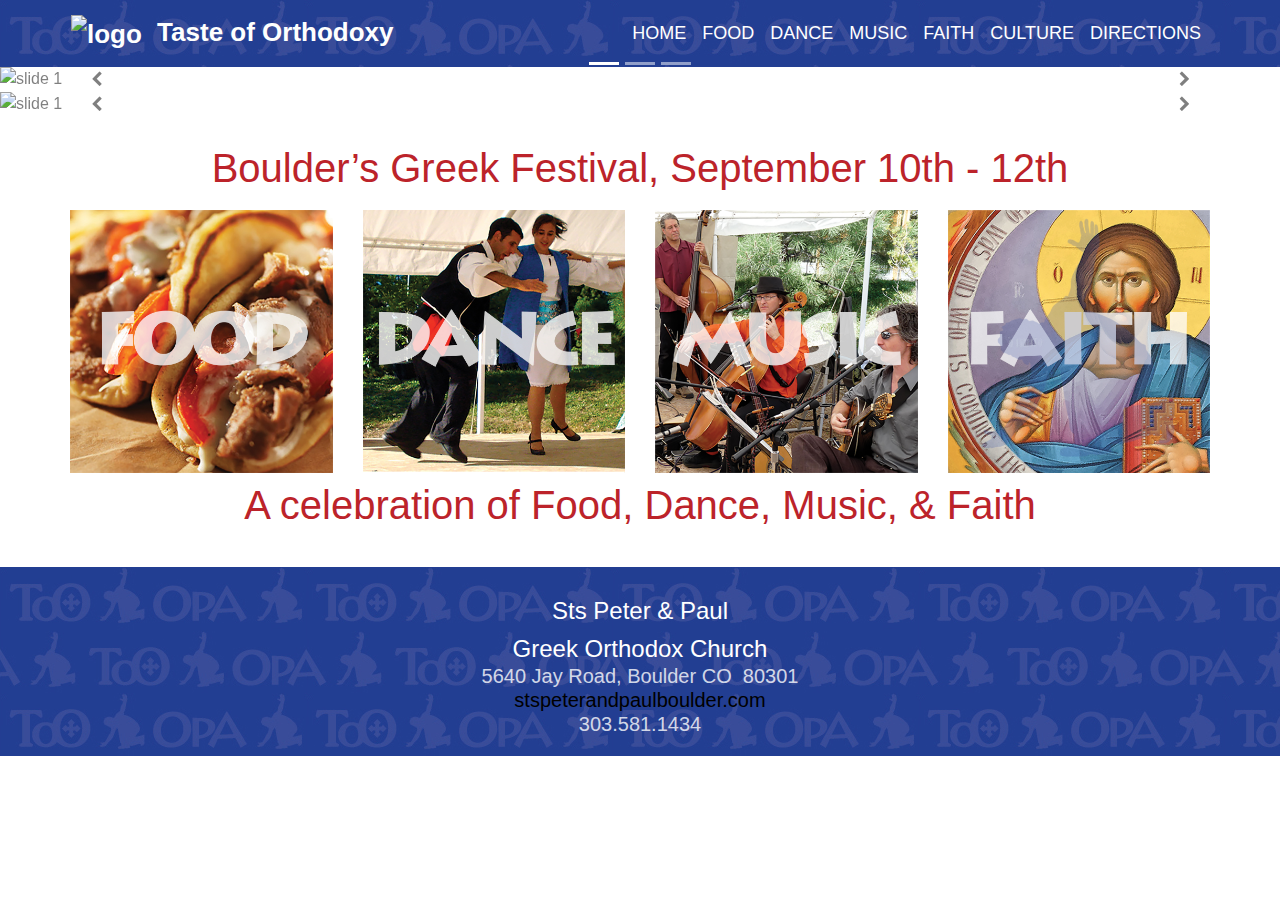
==== index.html @ d6343057 "Add files via upload" ====
<!doctype html>
<html>
<head>
    <meta charset="utf-8">
    <meta name="keywords" content="">
    <meta name="description" content="">
    <meta name="viewport" content="width=device-width, initial-scale=1.0, viewport-fit=cover">
    <link rel="shortcut icon" type="image/png" href="favicon.png?7142">
    
	<link rel="stylesheet" type="text/css" href="./css/bootstrap.min.css?2837">
	<link rel="stylesheet" type="text/css" href="style.css?3718">
	<link rel="stylesheet" type="text/css" href="./css/font-awesome.min.css">
	
    <title>Home</title>

<!-- Analytics -->
 <!-- Facebook Pixel Code -->
<script>
!function(f,b,e,v,n,t,s)
{if(f.fbq)return;n=f.fbq=function(){n.callMethod?
n.callMethod.apply(n,arguments):n.queue.push(arguments)};
if(!f._fbq)f._fbq=n;n.push=n;n.loaded=!0;n.version='2.0';
n.queue=[];t=b.createElement(e);t.async=!0;
t.src=v;s=b.getElementsByTagName(e)[0];
s.parentNode.insertBefore(t,s)}(window,document,'script',
'https://connect.facebook.net/en_US/fbevents.js');
 fbq('init', '322306591679929'); 
fbq('track', 'PageView');
</script>
<noscript>
 <img height="1" width="1" 
src="https://www.facebook.com/tr?id=322306591679929&ev=PageView
&noscript=1" alt="Greek Festival"/>
</noscript>
<!-- End Facebook Pixel Code -->
<!-- Analytics END -->
    
<!-- Analytics -->
 
<!-- Analytics END -->
    
</head>
<body>

<!-- Preloader -->
<div id="page-loading-blocs-notifaction" class="page-preloader"></div>
<!-- Preloader END -->


<!-- Main container -->
<div class="page-container">
    
<!-- bloc-0 -->
<div class="bloc bg-ToO-bkg d-bloc bg-repeat" id="bloc-0">
	<div class="container ">
		<div class="row">
			<div class="col">
				<nav class="navbar navbar-light row navbar-expand-md" role="navigation">
					<a class="navbar-brand link-style " href="index.html"><img src="img/ToO_neg.png" alt="logo" class="mr-2" /> Taste of Orthodoxy</a>
					<button id="nav-toggle" type="button" class="ml-auto ui-navbar-toggler navbar-toggler border-0 p-0 my-nav-list" data-toggle="collapse" data-target=".navbar-21406" aria-expanded="false" aria-label="Toggle navigation">
						<span class="navbar-toggler-icon"></span>
					</button>
					<div class="collapse navbar-collapse navbar-21406">
						<ul class="site-navigation nav navbar-nav ml-auto">
							<li class="nav-item my-nav-list">
								<a href="index.html" class="nav-link">Home</a>
							</li>
							<li class="nav-item my-nav-list">
								<a href="food.html" class="nav-link">Food</a>
							</li>
							<li class="nav-item my-nav-list">
								<a href="dance.html" class="a-btn nav-link">Dance</a>
							</li>
							<li class="nav-item my-nav-list">
								<a href="music.html" class="nav-link">Music</a>
							</li>
							<li class="nav-item my-nav-list">
								<a href="faith.html" class="nav-link">Faith</a>
							</li>
							<li class="nav-item my-nav-list">
								<a href="culture.html" class="nav-link">Culture</a>
							</li>
							<li class="nav-item my-nav-list">
								<a href="directions.html" class="nav-link">Directions</a>
							</li>
						</ul>
					</div>
				</nav>
			</div>
		</div>
	</div>
</div>
<!-- bloc-0 END -->

<!-- bloc-1 -->
<div class="bloc l-bloc full-width-bloc" id="bloc-1">
	<div class="container ">
		<div class="row voffset-clear-xs no-gutters">
			<div class="col-12">
				<div id="carousel-14978" class="carousel slide carousel-fade" data-ride="carousel" data-interval="2000">
					<ol class="carousel-indicators">
						<li data-target="#carousel-14978" data-slide-to="0" class="active">
						</li>
						<li data-target="#carousel-14978" data-slide-to="1">
						</li>
						<li data-target="#carousel-14978" data-slide-to="2">
						</li>
					</ol>
					<div class="carousel-inner" role="listbox">
						<div class="carousel-item active">
							<img class="d-inline-block w-100" alt="slide 1" src="img/dance_lessons1.jpg" />
							<div class="carousel-caption">
							</div>
						</div>
						<div class="carousel-item">
							<img alt="slide 2" class="d-inline-block w-100" src="img/dance_steps.jpg" />
							<div class="carousel-caption">
							</div>
						</div>
						<div class="carousel-item">
							<img class="d-inline-block w-100" alt="slide 3" src="img/dance_free.jpg" />
							<div class="carousel-caption">
							</div>
						</div>
					</div><a class="carousel-nav-controls carousel-control-prev" href="#carousel-14978" role="button" data-slide="prev"><span class="fa fa-chevron-left"></span><span class="sr-only">Previous</span></a><a class="carousel-nav-controls carousel-control-next" href="#carousel-14978" role="button" data-slide="next"><span class="fa fa-chevron-right"></span><span class="sr-only">Next</span></a>
				</div>
			</div>
		</div>
	</div>
</div>
<!-- bloc-1 END -->

<!-- bloc-1 -->
<div class="bloc l-bloc full-width-bloc" id="bloc-1">
	<div class="container ">
		<div class="row voffset-clear-xs no-gutters">
			<div class="col-12">
				<div id="carousel-24761" class="carousel slide carousel-fade" data-ride="carousel" data-interval="2000">
					<ol class="carousel-indicators">
						<li data-target="#carousel-24761" data-slide-to="0" class="active">
						</li>
						<li data-target="#carousel-24761" data-slide-to="1">
						</li>
						<li data-target="#carousel-24761" data-slide-to="2">
						</li>
						<li data-target="#carousel-24761" data-slide-to="3">
						</li>
					</ol>
					<div class="carousel-inner" role="listbox">
						<div class="carousel-item active">
							<img class="d-inline-block w-100" alt="slide 1" src="img/home_got-culture.jpg" />
							<div class="carousel-caption">
							</div>
						</div>
						<div class="carousel-item">
							<img alt="slide 2" class="d-inline-block w-100" src="img/home_ToO.jpg" />
							<div class="carousel-caption">
							</div>
						</div>
						<div class="carousel-item">
							<img class="d-inline-block w-100" alt="slide 3" src="img/home_BGF.jpg" />
							<div class="carousel-caption">
							</div>
						</div>
						<div class="carousel-item">
							<img class="d-inline-block w-100" alt="home_dates" src="img/home_dates.jpg" />
							<div class="carousel-caption">
							</div>
						</div>
					</div><a class="carousel-nav-controls carousel-control-prev" href="#carousel-24761" role="button" data-slide="prev"><span class="fa fa-chevron-left"></span><span class="sr-only">Previous</span></a><a class="carousel-nav-controls carousel-control-next" href="#carousel-24761" role="button" data-slide="next"><span class="fa fa-chevron-right"></span><span class="sr-only">Next</span></a>
				</div>
			</div>
		</div>
	</div>
</div>
<!-- bloc-1 END -->

<!-- bloc-2 -->
<div class="bloc l-bloc " id="bloc-2">
	<div class="container bloc-sm">
		<div class="row voffset-clear-xs">
			<div class="offset-lg-1 col-lg-10 col-sm-10 offset-sm-1 col-12 col-md-12 offset-md-0">
				<h1 class="mg-md my-hero-h1 text-lg-center text-md-center">
					Boulder&rsquo;s Greek Festival, September 10th - 12th
				</h1>
			</div>
		</div>
		<div class="row voffset-clear-xs">
			<div class="col-6 col-sm-6 offset-md-1 col-md-5 offset-lg-0 col-lg-3">
				<a href="food.html"><img src="img/lazyload-ph.png" data-src="img/food.jpg" class="img-fluid mx-auto d-block img-cube lazyload" alt="food" /></a>
			</div>
			<div class="col-6 col-sm-6 col-md-5 offset-md-0 col-lg-3">
				<a href="dance.html"><img src="img/lazyload-ph.png" data-src="img/dance.jpg" class="img-fluid mx-auto d-block img-cube lazyload" alt="dance" /></a>
			</div>
			<div class="col-6 col-sm-6 col-md-5 offset-md-1 offset-lg-0 col-lg-3">
				<a href="music.html"><img src="img/lazyload-ph.png" data-src="img/music.jpg" class="img-fluid mx-auto d-block img-cube lazyload" alt="music" /></a>
			</div>
			<div class="col-6 col-sm-6 col-lg-3 col-md-5 offset-md-0">
				<a href="faith.html"><img src="img/lazyload-ph.png" data-src="img/faith.jpg" class="img-fluid mx-auto d-block img-cube lazyload" alt="faith" /></a>
			</div>
		</div>
		<div class="row voffset-clear-xs">
			<div class="offset-lg-1 col-lg-10 col-md-12 offset-md-0 col-sm-10 offset-sm-1 col-12">
				<h1 class="mg-md text-lg-center text-md-center my-hero-h1">
					A celebration of Food, Dance, Music, &amp; Faith<span></span>
				</h1>
			</div>
		</div>
	</div>
</div>
<!-- bloc-2 END -->

<!-- ScrollToTop Button -->
<a class="bloc-button btn btn-d scrollToTop" onclick="scrollToTarget('1',this)"><span class="fa fa-chevron-up"></span></a>
<!-- ScrollToTop Button END-->


<!-- bloc-3 -->
<div class="bloc bgc-black bg-ToO-bkg bg-repeat d-bloc" id="bloc-3">
	<div class="container bloc-sm">
		<div class="row">
			<div class="col">
				<h4 class="mg-md text-lg-center footer-link">
					Sts Peter &amp; Paul<br>
				</h4>
			</div>
			<div class="col-md-12 col-sm-12 col-lg-12">
				<h4 class="mg-md text-center text-md-center text-sm-center tc-2941 footer-link">
					Greek Orthodox&nbsp;<span></span>Church<span></span>
				</h4>
			</div>
			<div class="col-lg-12">
				<h5 class="mg-md my-h5 text-lg-center">
					5640 Jay Road, Boulder CO &nbsp;80301
				</h5>
				<h5 class="mg-md text-lg-center my-h5">
					<a href="https://www.stspeterandpaulboulder.org/" target="_blank">stspeterandpaulboulder.com</a><br>
				</h5>
			</div>
			<div class="col-lg-12">
				<h5 class="mg-md my-h5 text-lg-center">
					303.581.1434
				</h5>
			</div>
		</div>
	</div>
</div>
<!-- bloc-3 END -->

</div>
<!-- Main container END -->
    

<script src="./js/jquery-3.5.1.min.js?9807"></script>
<script src="./js/bootstrap.bundle.min.js?2676"></script>
<script src="./js/blocs.min.js?4630"></script>
<script src="./js/lazysizes.min.js" defer></script>
<!-- Additional JS END -->


</body>
</html>
---- style.css ----
/*-----------------------------------------------------------------------------------
	    ToO_got-culture?_2021
        Built with Blocs
-----------------------------------------------------------------------------------*/
 
body{
	margin:0;
	padding:0;
    background:#FFFFFF;
    overflow-x:hidden;
    -webkit-font-smoothing: antialiased;
    -moz-osx-font-smoothing: grayscale;
}
.page-container{overflow:hidden;} /* Prevents unwanted scroll space when scroll FX used. */
a,button{transition: background .3s ease-in-out;outline: none!important;} /* Prevent ugly blue glow on chrome and safari */
a:hover{text-decoration: none; cursor:pointer;}


/* Preloader */

.page-preloader{position: fixed;top: 0;bottom: 0;width: 100%;z-index:100000;background:#FFFFFF url("img/pageload-spinner.gif") no-repeat center center;animation-name: preloader-fade;animation-delay: 2s;animation-duration: 0.5s;animation-fill-mode: both;}
@keyframes preloader-fade {0% {opacity: 1;visibility: visible;}100% {opacity: 0;visibility: hidden;}}

/* = Blocs
-------------------------------------------------------------- */

.bloc{
	width:100%;
	clear:both;
	background: 50% 50% no-repeat;
	padding:0 50px;
	-webkit-background-size: cover;
	-moz-background-size: cover;
	-o-background-size: cover;
	background-size: cover;
	position:relative;
	display:flex;
}
.bloc .container{
	padding-left:0;
	padding-right:0;
}


/* Sizes */

.bloc-lg{
	padding:100px 50px;
}
.bloc-sm{
	padding:20px 50px;
}

/* = Full Width Blocs 
-------------------------------------------------------------- */

.full-width-bloc{
	padding-left:0;
	padding-right:0;
}
.full-width-bloc .row{
	margin-left:0;
	margin-right:0;
}
.full-width-bloc .container{
	width:100%;
	max-width:100%!important;
}
.full-width-bloc .carousel img{
	width:100%;
	height:auto;
}


/* Background Styles */

.bg-center,.bg-l-edge,.bg-r-edge,.bg-t-edge,.bg-b-edge,.bg-tl-edge,.bg-bl-edge,.bg-tr-edge,.bg-br-edge,.bg-repeat{
	-webkit-background-size: auto!important;
	-moz-background-size: auto!important;
	-o-background-size: auto!important;
	background-size: auto!important;
}
.bg-repeat{
	background:repeat;
}


/* Dark theme */

.d-bloc{
	color:rgba(255,255,255,.7);
}
.d-bloc button:hover{
	color:rgba(255,255,255,.9);
}
.d-bloc .icon-round,.d-bloc .icon-square,.d-bloc .icon-rounded,.d-bloc .icon-semi-rounded-a,.d-bloc .icon-semi-rounded-b{
	border-color:rgba(255,255,255,.9);
}
.d-bloc .divider-h span{
	border-color:rgba(255,255,255,.2);
}
.d-bloc .a-btn,.d-bloc .navbar a, .d-bloc a .icon-sm, .d-bloc a .icon-md, .d-bloc a .icon-lg, .d-bloc a .icon-xl, .d-bloc h1 a, .d-bloc h2 a, .d-bloc h3 a, .d-bloc h4 a, .d-bloc h5 a, .d-bloc h6 a, .d-bloc p a{
	color:rgba(255,255,255,.6);
}
.d-bloc .a-btn:hover,.d-bloc .navbar a:hover,.d-bloc a:hover .icon-sm, .d-bloc a:hover .icon-md, .d-bloc a:hover .icon-lg, .d-bloc a:hover .icon-xl, .d-bloc h1 a:hover, .d-bloc h2 a:hover, .d-bloc h3 a:hover, .d-bloc h4 a:hover, .d-bloc h5 a:hover, .d-bloc h6 a:hover, .d-bloc p a:hover{
	color:rgba(255,255,255,1);
}
.d-bloc .navbar-toggle .icon-bar{
	background:rgba(255,255,255,1);
}
.d-bloc .btn-wire,.d-bloc .btn-wire:hover{
	color:rgba(255,255,255,1);
	border-color:rgba(255,255,255,1);
}
.d-bloc .card{
	color:rgba(0,0,0,.5);
}
.d-bloc .card button:hover{
	color:rgba(0,0,0,.7);
}
.d-bloc .card icon{
	border-color:rgba(0,0,0,.7);
}
.d-bloc .card .divider-h span{
	border-color:rgba(0,0,0,.1);
}
.d-bloc .card .a-btn{
	color:rgba(0,0,0,.6);
}
.d-bloc .card .a-btn:hover{
	color:rgba(0,0,0,1);
}
.d-bloc .card .btn-wire, .d-bloc .card .btn-wire:hover{
	color:rgba(0,0,0,.7);
	border-color:rgba(0,0,0,.3);
}


/* Light theme */

.d-bloc .card,.l-bloc{
	color:rgba(0,0,0,.5);
}
.d-bloc .card button:hover,.l-bloc button:hover{
	color:rgba(0,0,0,.7);
}
.l-bloc .icon-round,.l-bloc .icon-square,.l-bloc .icon-rounded,.l-bloc .icon-semi-rounded-a,.l-bloc .icon-semi-rounded-b{
	border-color:rgba(0,0,0,.7);
}
.d-bloc .card .divider-h span,.l-bloc .divider-h span{
	border-color:rgba(0,0,0,.1);
}
.d-bloc .card .a-btn,.l-bloc .a-btn,.l-bloc .navbar a,.l-bloc a .icon-sm, .l-bloc a .icon-md, .l-bloc a .icon-lg, .l-bloc a .icon-xl, .l-bloc h1 a, .l-bloc h2 a, .l-bloc h3 a, .l-bloc h4 a, .l-bloc h5 a, .l-bloc h6 a, .l-bloc p a{
	color:rgba(0,0,0,.6);
}
.d-bloc .card .a-btn:hover,.l-bloc .a-btn:hover,.l-bloc .navbar a:hover, .l-bloc a:hover .icon-sm, .l-bloc a:hover .icon-md, .l-bloc a:hover .icon-lg, .l-bloc a:hover .icon-xl, .l-bloc h1 a:hover, .l-bloc h2 a:hover, .l-bloc h3 a:hover, .l-bloc h4 a:hover, .l-bloc h5 a:hover, .l-bloc h6 a:hover, .l-bloc p a:hover{
	color:rgba(0,0,0,1);
}
.l-bloc .navbar-toggle .icon-bar{
	color:rgba(0,0,0,.6);
}
.d-bloc .card .btn-wire,.d-bloc .card .btn-wire:hover,.l-bloc .btn-wire,.l-bloc .btn-wire:hover{
	color:rgba(0,0,0,.7);
	border-color:rgba(0,0,0,.3);
}


/* = NavBar
-------------------------------------------------------------- */

.hero .hero-nav{
	padding-left:inherit;
	padding-right:inherit;
}
/* Handle Multi Level Navigation */.navbar-light .navbar-nav .nav-link {
	color: rgb(64, 64, 64);
}
.btco-menu li > a {
	padding: 10px 15px;
	color: #000;
}
.btco-menu .active a:focus,.btco-menu li a:focus ,.navbar > .show > a:focus{
	background: transparent;
	outline: 0;
}
.dropdown-menu .show > .dropdown-toggle::after{
	transform: rotate(-90deg);
}

/* = Bric adjustment margins
-------------------------------------------------------------- */

.mg-clear{
	margin:0;
}
.mg-md{
	margin-top:10px;
	margin-bottom:20px;
}

/* = Buttons
-------------------------------------------------------------- */

.btn-d,.btn-d:hover,.btn-d:focus{
	color:#FFF;
	background:rgba(0,0,0,.3);
}

/* Prevent ugly blue glow on chrome and safari */
button{
	outline: none!important;
}






.card-sq, .card-sq .card-header, .card-sq .card-footer{
	border-radius:0;
}
.card-rd{
	border-radius:30px;
}
.card-rd .card-header{
	border-radius:29px 29px 0 0;
}
.card-rd .card-footer{
	border-radius:0 0 29px 29px;
}





/* ScrollToTop button */

.scrollToTop{
	width:40px;
	height:40px;
	position:fixed;
	bottom:20px;
	right:20px;
	opacity: 0;
	z-index: 500;
	transition: all .3s ease-in-out;
}
.scrollToTop span{
	margin-top: 6px;
}
.showScrollTop{
	font-size: 14px;
	opacity: 1;
}

/* = Custom Styling
-------------------------------------------------------------- */

h1,h2,h3,h4,h5,h6,p,label,.btn,a{
	font-family:"Helvetica";
	color:#000000!important;
}
.container{
	max-width:1140px;
}
.link-style{
	font-size:26px;
	text-transform:none;
	color:#FEFFFE!important;
	font-weight:bold;
	margin-left:0px;
	padding-left:0px;
	font-family:"helvetica";
}
.navbar-brand img{
	width:100px;
}
.footer-link{
	color:#FFFFFF!important;
	margin-bottom:0px;
}
.my-h5{
	color:rgba(255,255,255,0.80)!important;
	font-size:20px;
	line-height:24px;
	margin:0px 0px 0px 0px;
}
.my-h4{
	font-weight:normal;
	color:#000000!important;
	font-size:24px;
	padding-top:5px;
	line-height:28px;
	text-align:left;
	margin:0px 0px 10px 0px;
}
.my-h3{
	color:#AC2429!important;
	font-size:28px;
	line-height:30px;
	margin:0px 0px 0px 0px;
}
.my-h2{
	color:#223E92!important;
	padding-top:15px;
	font-size:36px;
	line-height:40px;
	margin-bottom:5px;
}
.my-hero-h1{
	font-weight:normal;
	color:#BC232A!important;
	font-size:40px;
	text-transform:none;
	line-height:44px;
}
.my-hero-h2{
	color:#B62329!important;
	text-transform:none;
	font-size:36px;
	line-height:40px;
	font-weight:bold;
}
.my-hero-h3{
	font-weight:normal;
	color:#FFFFFF!important;
	text-transform:none;
	font-size:30px;
	line-height:36px;
	border-style:none;
	background-color:rgba(12,78,156,0.75);
	padding:10px 10px 10px 10px;
	border-radius:10px 10px 10px 10px;
}
.link-style:hover{
	color:#C5242A!important;
}
.link-style:active{
	color:#AC2429!important;
}
.my-nav-list{
	text-transform:uppercase;
	font-weight:normal;
	font-size:18px;
}
.my-nav-list:hover{
	text-transform:uppercase;
}
h1,h2,h3,h4,h5,h6,p,label,.btn,a:hover{
	color:#BC252B!important;
}
h1,h2,h3,h4,h5,h6,p,label,.btn,a:active{
	color:#BC252B!important;
}
.my-nav-list a{
	color:#FFFFFF!important;
}
.my-nav-list:active{
	text-transform:uppercase;
}
.my-nav-list a:hover{
	color:#AC2429!important;
}
.my-nav-list a:active{
}
.my-list-style{
	font-size:18px;
	color:#FFFFFF!important;
}
.white{
	color:rgba(255,255,255,0.80)!important;
}
.h4-color{
	color:#ffffff;
}
.img-style{
	width:500px;
}

/* = Colour
-------------------------------------------------------------- */

/* Background colour styles */

.bgc-black{
	background-color:#000000;
}

/* Bloc image backgrounds */

.bg-ToO-bkg{
	background-image:url("img/ToO_bkg.jpg");
}
.bg-directions-need{
	background-image:url("img/directions_need.jpg");
}



/* = Mobile adjustments 
-------------------------------------------------------------- */
@media (max-width: 1024px)
{
    .bloc{
        padding-left: 20px; 
        padding-right: 20px;  
    }
    .bloc.full-width-bloc, .bloc-tile-2.full-width-bloc .container, .bloc-tile-3.full-width-bloc .container, .bloc-tile-4.full-width-bloc .container{
        padding-left: 0; 
        padding-right: 0;  
    }
}
@media (max-width: 991px)
{
    .container{width:100%;}
    .page-container{overflow: hidden;position: relative;} /* Prevent unwanted side scroll on mobile */
    .bloc{padding-left: constant(safe-area-inset-left);padding-right: constant(safe-area-inset-right);} /* iPhone X Notch Support*/
    .bloc-group, .bloc-group .bloc{display:block;width:100%;}
}
@media (max-width: 767px)
{
    .page-container{
        overflow: hidden;
        position:relative;
    }
    .bloc-tile-2 .container, .bloc-tile-3 .container, .bloc-tile-4 .container{
        padding-left:0;padding-right:0;
    }
    .a-block{
        padding:0 10px;
    }
    .btn-dwn{
       display:none; 
    }
    .voffset{
        margin-top:5px;
    }
    .voffset-md{
        margin-top:20px;
    }
    .voffset-lg{
        margin-top:30px;
    }
    form{
        padding:5px;
    }
    .close-lightbox{
        display:inline-block;
    }
    .blocsapp-device-iphone5{
	   background-size: 216px 425px;
	   padding-top:60px;
	   width:216px;
	   height:425px;
    }
    .blocsapp-device-iphone5 img{
	   width: 180px;
	   height: 320px;
    }
}

@media (max-width: 991px){
	.my-h4{
		line-height:26px;
		font-size:22px;
		text-align:left;
	}
	.my-nav-list{
		font-size:14px;
		line-height:5px;
		direction:rtl;
	}
	.my-h3{
		margin-bottom:10px;
	}
	.my-hero-h1{
		font-size:32px;
		line-height:36px;
		margin-bottom:5px;
	}
	.my-hero-h2{
		font-weight:normal;
		font-size:30px;
		line-height:35px;
	}
	.img-cube{
		margin:10px 10px 10px 10px;
	}
	
}

@media (max-width: 767px){
	.my-h4{
		font-size:22px;
		line-height:26px;
		margin-bottom:5px;
	}
	.my-h3{
		font-size:28px;
		margin-bottom:5px;
		padding-left:20px;
	}
	.my-hero-h1{
		text-align:center;
		font-size:30px;
		line-height:30px;
	}
	
}

@media (max-width: 575px){
	.footer-link{
		text-align:center;
	}
	.my-hero-h1{
		font-size:24px;
		line-height:24px;
		margin-bottom:0px;
		margin-top:0px;
	}
	.my-h2{
		font-size:30px;
		line-height:34px;
		padding-top:5px;
	}
	.my-h3{
		font-size:24px;
		margin-bottom:2px;
	}
	.my-h5{
		font-size:16px;
	}
	.navbar-brand img{
		width:75px;
	}
	.link-style{
		font-size:20px;
	}
	.img-cube{
		;
	}
	.my-h4{
		font-size:22px;
		margin-left:0px;
	}
	.white{
	}
	.h3-color{
		color:#ffffff;
	}
	
}
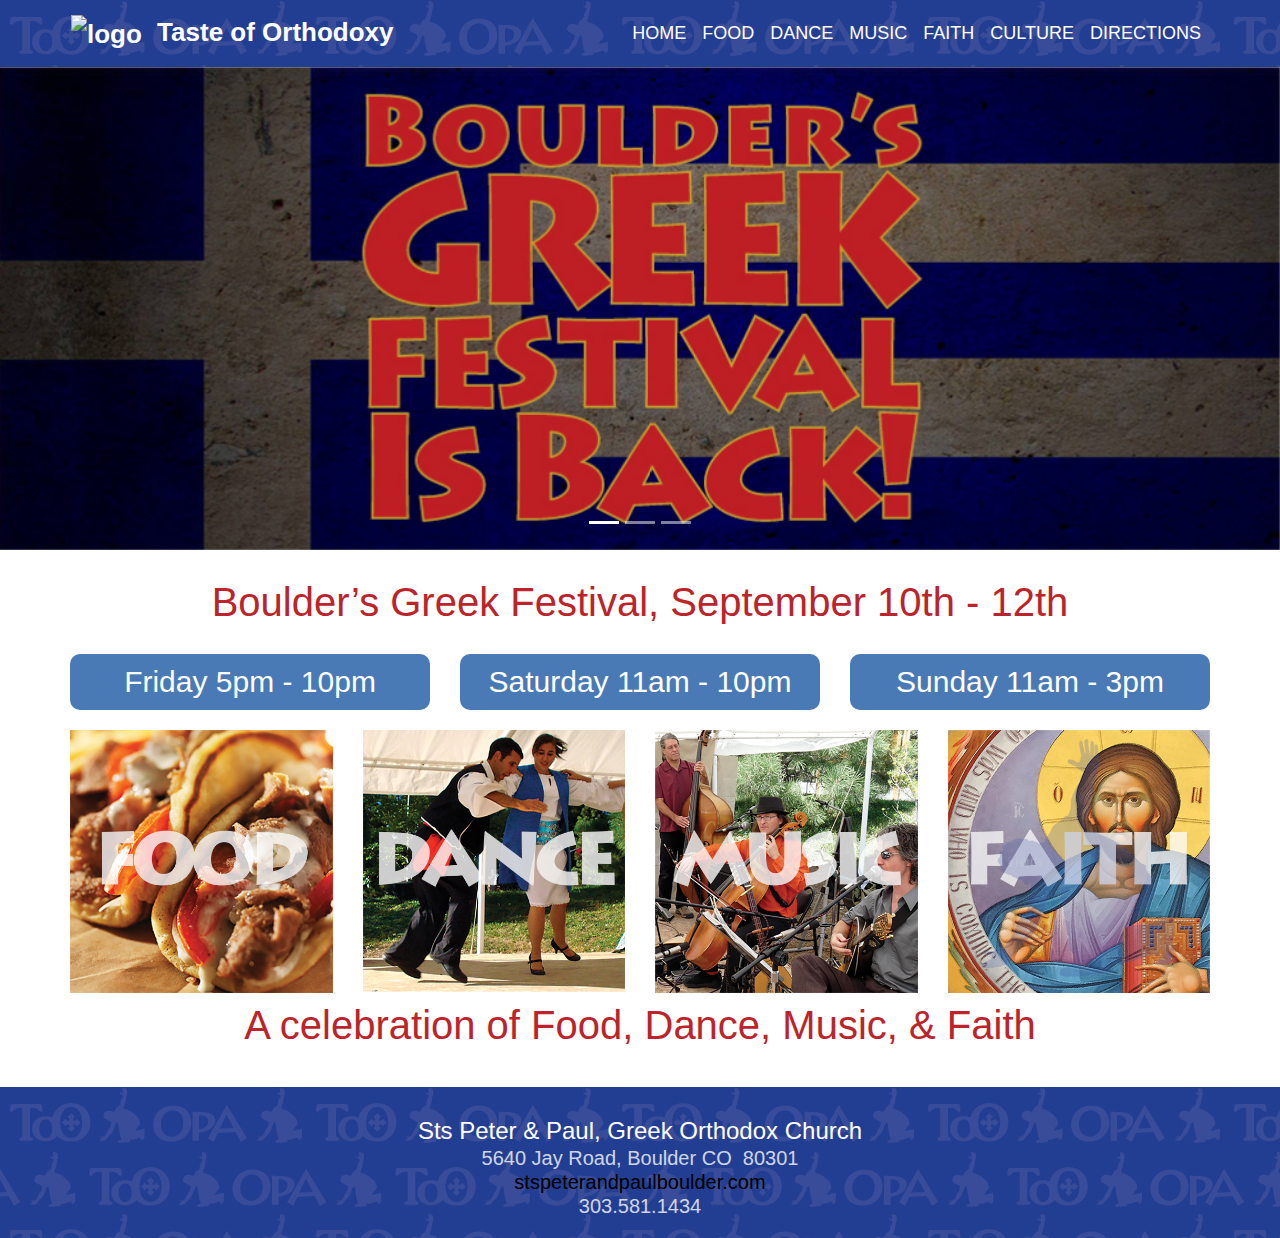
==== commit 381f37bb: "Add files via upload" ====
--- a/index.html
+++ b/index.html
@@ -5,10 +5,10 @@
     <meta name="keywords" content="">
     <meta name="description" content="">
     <meta name="viewport" content="width=device-width, initial-scale=1.0, viewport-fit=cover">
-    <link rel="shortcut icon" type="image/png" href="favicon.png?7142">
-    
-	<link rel="stylesheet" type="text/css" href="./css/bootstrap.min.css?2837">
-	<link rel="stylesheet" type="text/css" href="style.css?3718">
+    <link rel="shortcut icon" type="image/png" href="favicon.png">
+    
+	<link rel="stylesheet" type="text/css" href="./css/bootstrap.min.css?4581">
+	<link rel="stylesheet" type="text/css" href="style.css?5939">
 	<link rel="stylesheet" type="text/css" href="./css/font-awesome.min.css">
 	
     <title>Home</title>
@@ -51,7 +51,7 @@
 <div class="page-container">
     
 <!-- bloc-0 -->
-<div class="bloc bg-ToO-bkg d-bloc bg-repeat" id="bloc-0">
+<div class="bloc bg-ToO-bkg bg-repeat l-bloc" id="bloc-0">
 	<div class="container ">
 		<div class="row">
 			<div class="col">
@@ -93,45 +93,7 @@
 <!-- bloc-0 END -->
 
 <!-- bloc-1 -->
-<div class="bloc l-bloc full-width-bloc" id="bloc-1">
-	<div class="container ">
-		<div class="row voffset-clear-xs no-gutters">
-			<div class="col-12">
-				<div id="carousel-14978" class="carousel slide carousel-fade" data-ride="carousel" data-interval="2000">
-					<ol class="carousel-indicators">
-						<li data-target="#carousel-14978" data-slide-to="0" class="active">
-						</li>
-						<li data-target="#carousel-14978" data-slide-to="1">
-						</li>
-						<li data-target="#carousel-14978" data-slide-to="2">
-						</li>
-					</ol>
-					<div class="carousel-inner" role="listbox">
-						<div class="carousel-item active">
-							<img class="d-inline-block w-100" alt="slide 1" src="img/dance_lessons1.jpg" />
-							<div class="carousel-caption">
-							</div>
-						</div>
-						<div class="carousel-item">
-							<img alt="slide 2" class="d-inline-block w-100" src="img/dance_steps.jpg" />
-							<div class="carousel-caption">
-							</div>
-						</div>
-						<div class="carousel-item">
-							<img class="d-inline-block w-100" alt="slide 3" src="img/dance_free.jpg" />
-							<div class="carousel-caption">
-							</div>
-						</div>
-					</div><a class="carousel-nav-controls carousel-control-prev" href="#carousel-14978" role="button" data-slide="prev"><span class="fa fa-chevron-left"></span><span class="sr-only">Previous</span></a><a class="carousel-nav-controls carousel-control-next" href="#carousel-14978" role="button" data-slide="next"><span class="fa fa-chevron-right"></span><span class="sr-only">Next</span></a>
-				</div>
-			</div>
-		</div>
-	</div>
-</div>
-<!-- bloc-1 END -->
-
-<!-- bloc-1 -->
-<div class="bloc l-bloc full-width-bloc" id="bloc-1">
+<div class="bloc full-width-bloc l-bloc" id="bloc-1">
 	<div class="container ">
 		<div class="row voffset-clear-xs no-gutters">
 			<div class="col-12">
@@ -143,22 +105,15 @@
 						</li>
 						<li data-target="#carousel-24761" data-slide-to="2">
 						</li>
-						<li data-target="#carousel-24761" data-slide-to="3">
-						</li>
 					</ol>
 					<div class="carousel-inner" role="listbox">
 						<div class="carousel-item active">
-							<img class="d-inline-block w-100" alt="slide 1" src="img/home_got-culture.jpg" />
+							<img class="d-inline-block w-100" alt="slide 1" src="img/2021_ToO-Is-Back.jpg" />
 							<div class="carousel-caption">
 							</div>
 						</div>
 						<div class="carousel-item">
 							<img alt="slide 2" class="d-inline-block w-100" src="img/home_ToO.jpg" />
-							<div class="carousel-caption">
-							</div>
-						</div>
-						<div class="carousel-item">
-							<img class="d-inline-block w-100" alt="slide 3" src="img/home_BGF.jpg" />
 							<div class="carousel-caption">
 							</div>
 						</div>
@@ -176,13 +131,30 @@
 <!-- bloc-1 END -->
 
 <!-- bloc-2 -->
-<div class="bloc l-bloc " id="bloc-2">
+<div class="bloc l-bloc" id="bloc-2">
 	<div class="container bloc-sm">
-		<div class="row voffset-clear-xs">
+		<div class="row voffset-clear-xs no-gutters">
 			<div class="offset-lg-1 col-lg-10 col-sm-10 offset-sm-1 col-12 col-md-12 offset-md-0">
 				<h1 class="mg-md my-hero-h1 text-lg-center text-md-center">
 					Boulder&rsquo;s Greek Festival, September 10th - 12th
 				</h1>
+			</div>
+		</div>
+		<div class="row voffset-clear-xs">
+			<div class="col-12 offset-md-0 align-self-center col-lg-4 offset-lg-0 col-md-4 offset-sm-0 col-sm-12">
+				<h3 class="mg-md text-lg-center text-md-center text-sm-center text-center my-hero-h3 tc-st-patricks-blue ">
+					Friday 5pm - 10pm
+				</h3>
+			</div>
+			<div class="align-self-center col-lg-4 col-md-4 col-sm-12">
+				<h3 class="mg-md text-lg-center text-sm-center text-center my-hero-h3 tc-st-patricks-blue">
+					Saturday 11am - 10pm
+				</h3>
+			</div>
+			<div class="col-lg-4 col-md-4 col-sm-12 align-self-center">
+				<h3 class="mg-md mx-auto d-block text-lg-center text-sm-center text-center my-hero-h3 tc-st-patricks-blue">
+					Sunday 11am - 3pm
+				</h3>
 			</div>
 		</div>
 		<div class="row voffset-clear-xs">
@@ -220,25 +192,20 @@
 	<div class="container bloc-sm">
 		<div class="row">
 			<div class="col">
-				<h4 class="mg-md text-lg-center footer-link">
-					Sts Peter &amp; Paul<br>
+				<h4 class="mg-md text-lg-center footer-link text-sm-center">
+					Sts Peter &amp; Paul,&nbsp;Greek Orthodox Church<br>
 				</h4>
 			</div>
-			<div class="col-md-12 col-sm-12 col-lg-12">
-				<h4 class="mg-md text-center text-md-center text-sm-center tc-2941 footer-link">
-					Greek Orthodox&nbsp;<span></span>Church<span></span>
-				</h4>
-			</div>
 			<div class="col-lg-12">
-				<h5 class="mg-md my-h5 text-lg-center">
+				<h5 class="mg-md my-h5 text-lg-center text-sm-center">
 					5640 Jay Road, Boulder CO &nbsp;80301
 				</h5>
-				<h5 class="mg-md text-lg-center my-h5">
+				<h5 class="mg-md text-lg-center my-h5 text-center">
 					<a href="https://www.stspeterandpaulboulder.org/" target="_blank">stspeterandpaulboulder.com</a><br>
 				</h5>
 			</div>
 			<div class="col-lg-12">
-				<h5 class="mg-md my-h5 text-lg-center">
+				<h5 class="mg-md my-h5 text-lg-center text-center">
 					303.581.1434
 				</h5>
 			</div>
@@ -251,9 +218,9 @@
 <!-- Main container END -->
     
 
-<script src="./js/jquery-3.5.1.min.js?9807"></script>
-<script src="./js/bootstrap.bundle.min.js?2676"></script>
-<script src="./js/blocs.min.js?4630"></script>
+<script src="./js/jquery-3.5.1.min.js?3829"></script>
+<script src="./js/bootstrap.bundle.min.js?9271"></script>
+<script src="./js/blocs.min.js?1577"></script>
 <script src="./js/lazysizes.min.js" defer></script>
 <!-- Additional JS END -->
 
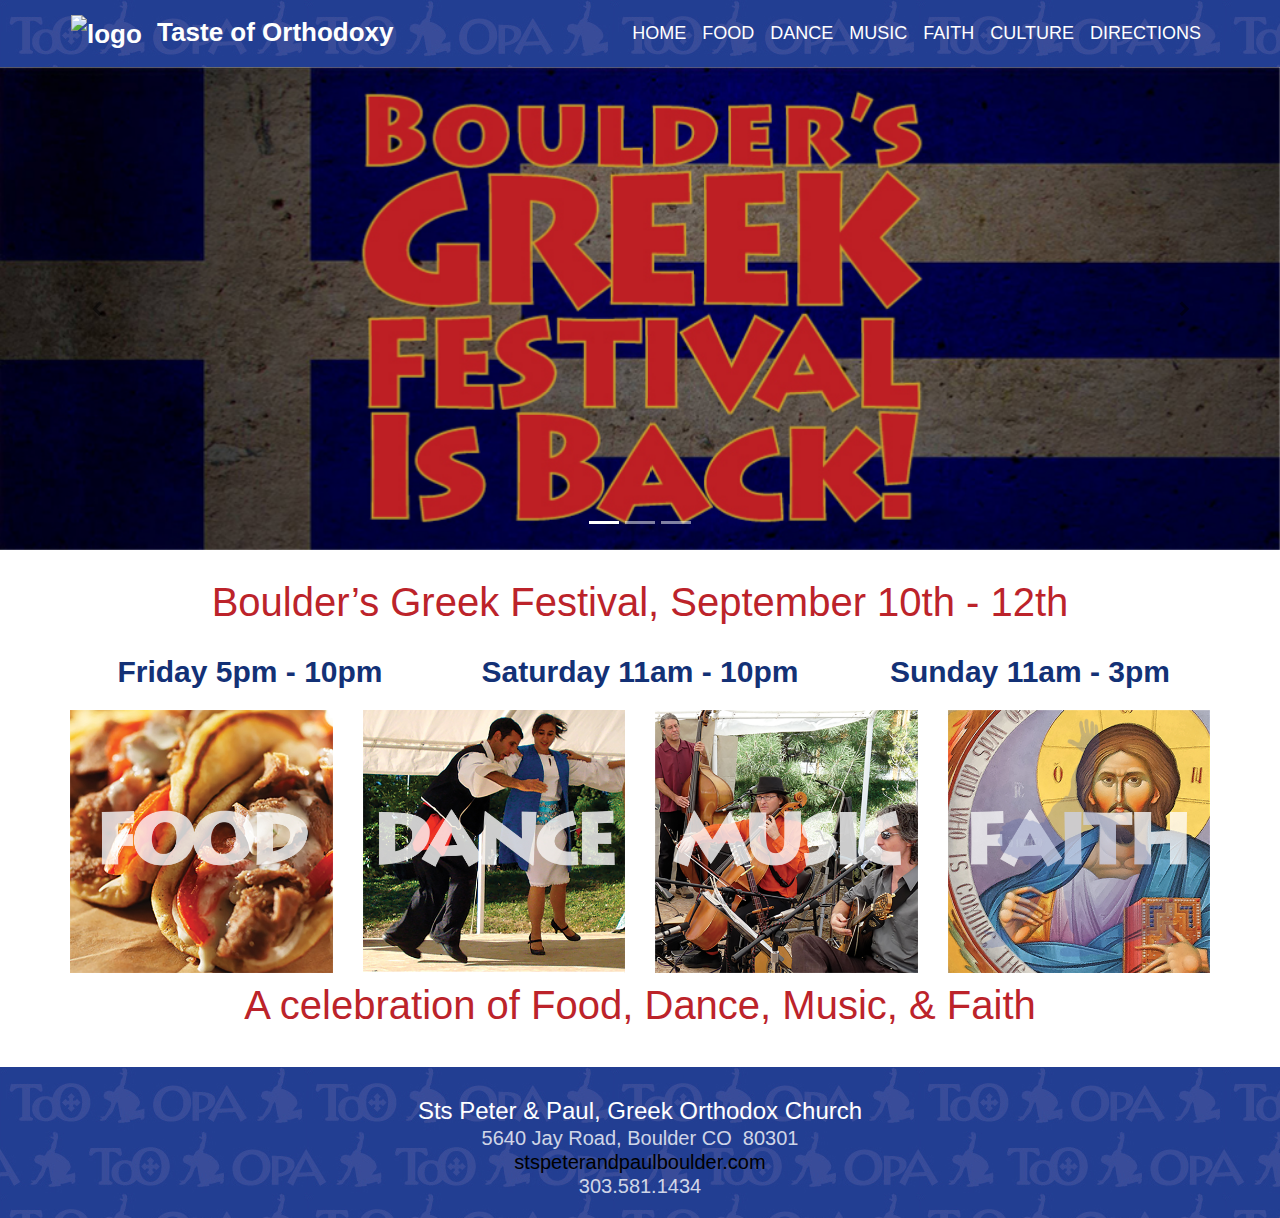
==== commit 7cdecfbc: "Add files via upload" ====
--- a/index.html
+++ b/index.html
@@ -7,8 +7,8 @@
     <meta name="viewport" content="width=device-width, initial-scale=1.0, viewport-fit=cover">
     <link rel="shortcut icon" type="image/png" href="favicon.png">
     
-	<link rel="stylesheet" type="text/css" href="./css/bootstrap.min.css?4581">
-	<link rel="stylesheet" type="text/css" href="style.css?5939">
+	<link rel="stylesheet" type="text/css" href="./css/bootstrap.min.css?9293">
+	<link rel="stylesheet" type="text/css" href="style.css?8072">
 	<link rel="stylesheet" type="text/css" href="./css/font-awesome.min.css">
 	
     <title>Home</title>
@@ -51,7 +51,7 @@
 <div class="page-container">
     
 <!-- bloc-0 -->
-<div class="bloc bg-ToO-bkg bg-repeat l-bloc" id="bloc-0">
+<div class="bloc bg-ToO-bkg d-bloc bg-repeat" id="bloc-0">
 	<div class="container ">
 		<div class="row">
 			<div class="col">
@@ -113,12 +113,12 @@
 							</div>
 						</div>
 						<div class="carousel-item">
-							<img alt="slide 2" class="d-inline-block w-100" src="img/home_ToO.jpg" />
+							<img alt="slide 2" class="d-inline-block w-100" src="img/2001_ToO-Is-Back2.jpg" />
 							<div class="carousel-caption">
 							</div>
 						</div>
 						<div class="carousel-item">
-							<img class="d-inline-block w-100" alt="home_dates" src="img/home_dates.jpg" />
+							<img class="d-inline-block w-100" alt="home_dates" src="img/2001_ToO-Is-Back3.jpg" />
 							<div class="carousel-caption">
 							</div>
 						</div>
@@ -131,7 +131,7 @@
 <!-- bloc-1 END -->
 
 <!-- bloc-2 -->
-<div class="bloc l-bloc" id="bloc-2">
+<div class="bloc bg-bkg-dance-1 d-bloc bg-t-edge" id="bloc-2">
 	<div class="container bloc-sm">
 		<div class="row voffset-clear-xs no-gutters">
 			<div class="offset-lg-1 col-lg-10 col-sm-10 offset-sm-1 col-12 col-md-12 offset-md-0">
@@ -142,7 +142,7 @@
 		</div>
 		<div class="row voffset-clear-xs">
 			<div class="col-12 offset-md-0 align-self-center col-lg-4 offset-lg-0 col-md-4 offset-sm-0 col-sm-12">
-				<h3 class="mg-md text-lg-center text-md-center text-sm-center text-center my-hero-h3 tc-st-patricks-blue ">
+				<h3 class="mg-md text-lg-center text-md-center text-sm-center text-center my-hero-h3 tc-st-patricks-blue">
 					Friday 5pm - 10pm
 				</h3>
 			</div>
@@ -218,9 +218,9 @@
 <!-- Main container END -->
     
 
-<script src="./js/jquery-3.5.1.min.js?3829"></script>
-<script src="./js/bootstrap.bundle.min.js?9271"></script>
-<script src="./js/blocs.min.js?1577"></script>
+<script src="./js/jquery-3.5.1.min.js?9276"></script>
+<script src="./js/bootstrap.bundle.min.js?4827"></script>
+<script src="./js/blocs.min.js?8817"></script>
 <script src="./js/lazysizes.min.js" defer></script>
 <!-- Additional JS END -->
 
--- a/style.css
+++ b/style.css
@@ -322,15 +322,13 @@
 	font-weight:bold;
 }
 .my-hero-h3{
-	font-weight:normal;
-	color:#FFFFFF!important;
+	font-weight:900;
 	text-transform:none;
 	font-size:30px;
 	line-height:36px;
 	border-style:none;
-	background-color:rgba(12,78,156,0.75);
-	padding:10px 10px 10px 10px;
-	border-radius:10px 10px 10px 10px;
+	color:#133176!important;
+	padding:0px 0px 0px 0px;
 }
 .link-style:hover{
 	color:#C5242A!important;
@@ -373,8 +371,12 @@
 .h4-color{
 	color:#ffffff;
 }
-.img-style{
-	width:500px;
+.my-caption{
+	font-family:"Open Sans Condensed";
+	font-weight:900;
+	font-size:200px;
+	color:#FFFFFF!important;
+	text-align:left;
 }
 
 /* = Colour
@@ -384,6 +386,12 @@
 
 .bgc-black{
 	background-color:#000000;
+}
+
+/* Text colour styles */
+
+.tc-st-patricks-blue{
+	color:#133176!important;
 }
 
 /* Bloc image backgrounds */
@@ -472,6 +480,7 @@
 	}
 	.my-h3{
 		margin-bottom:10px;
+		font-size:22px;
 	}
 	.my-hero-h1{
 		font-size:32px;
@@ -485,6 +494,14 @@
 	}
 	.img-cube{
 		margin:10px 10px 10px 10px;
+	}
+	.my-caption{
+	}
+	.my-hero-h3{
+		font-size:21px;
+		font-weight:900;
+		margin:0px 0px 0px 0px;
+		padding:0px 0px 0px 0px;
 	}
 	
 }
@@ -496,9 +513,9 @@
 		margin-bottom:5px;
 	}
 	.my-h3{
-		font-size:28px;
 		margin-bottom:5px;
 		padding-left:20px;
+		font-size:24px;
 	}
 	.my-hero-h1{
 		text-align:center;
@@ -524,7 +541,7 @@
 		padding-top:5px;
 	}
 	.my-h3{
-		font-size:24px;
+		font-size:20px;
 		margin-bottom:2px;
 	}
 	.my-h5{
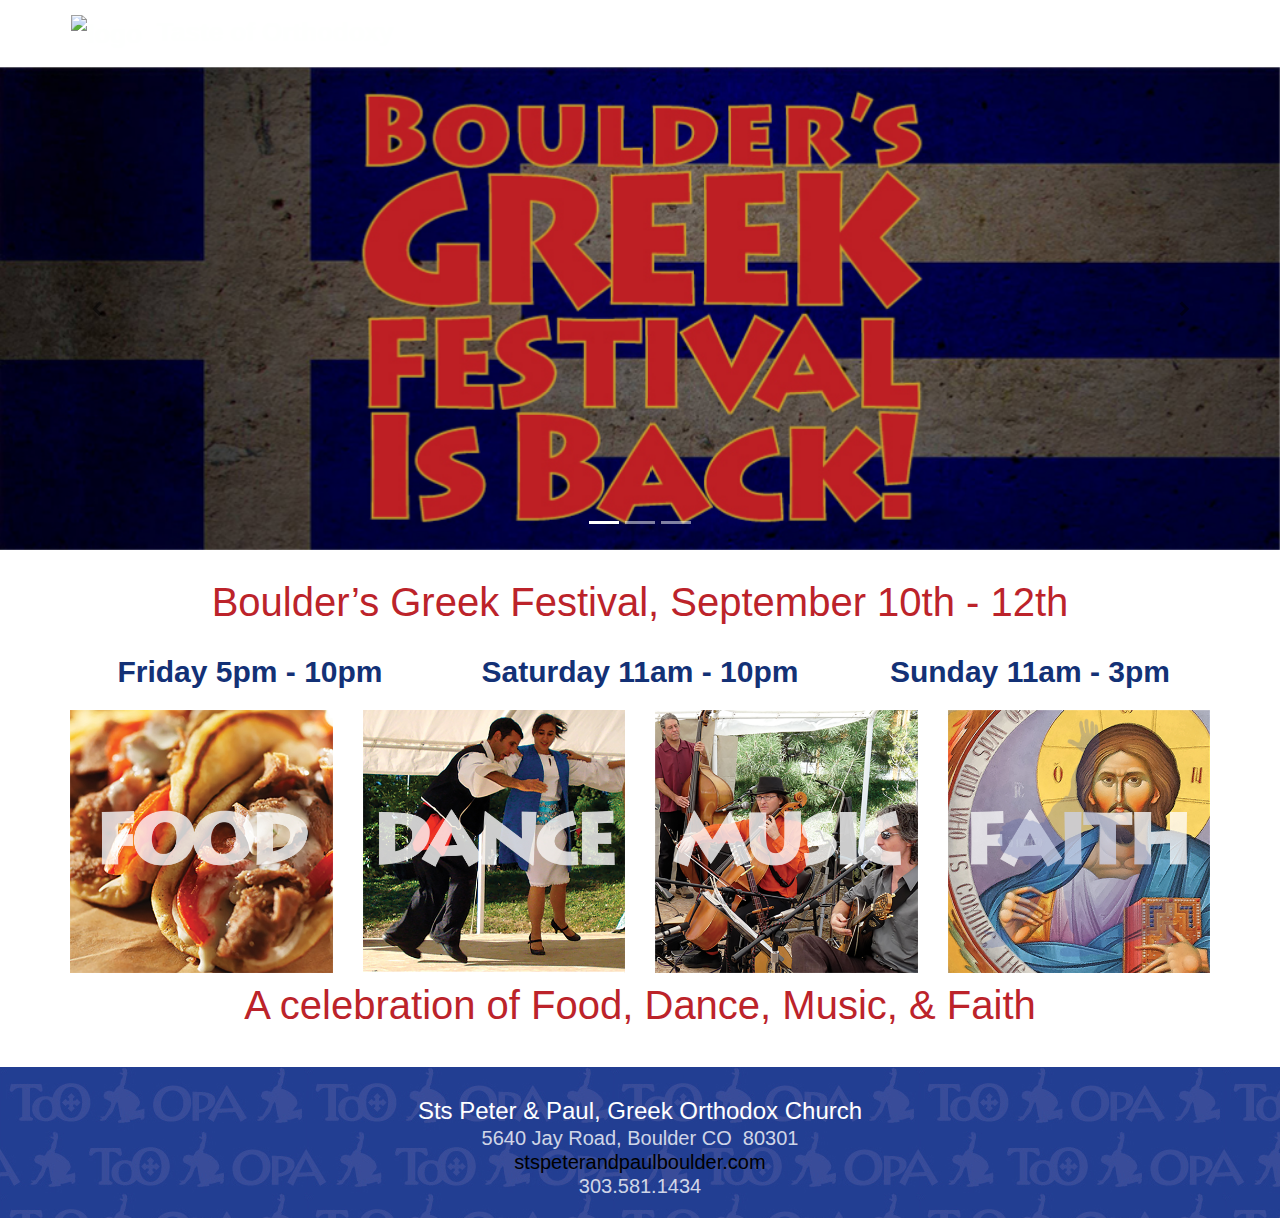
==== commit 886d9d17: "Add files via upload" ====
--- a/index.html
+++ b/index.html
@@ -7,8 +7,8 @@
     <meta name="viewport" content="width=device-width, initial-scale=1.0, viewport-fit=cover">
     <link rel="shortcut icon" type="image/png" href="favicon.png">
     
-	<link rel="stylesheet" type="text/css" href="./css/bootstrap.min.css?9293">
-	<link rel="stylesheet" type="text/css" href="style.css?8072">
+	<link rel="stylesheet" type="text/css" href="./css/bootstrap.min.css?9880">
+	<link rel="stylesheet" type="text/css" href="style.css?3801">
 	<link rel="stylesheet" type="text/css" href="./css/font-awesome.min.css">
 	
     <title>Home</title>
@@ -51,7 +51,7 @@
 <div class="page-container">
     
 <!-- bloc-0 -->
-<div class="bloc bg-ToO-bkg d-bloc bg-repeat" id="bloc-0">
+<div class="bloc bg-dancer-bow-15-25 d-bloc" id="bloc-0">
 	<div class="container ">
 		<div class="row">
 			<div class="col">
@@ -93,7 +93,7 @@
 <!-- bloc-0 END -->
 
 <!-- bloc-1 -->
-<div class="bloc full-width-bloc l-bloc" id="bloc-1">
+<div class="bloc full-width-bloc bg-dancer-bow-15-25 d-bloc" id="bloc-1">
 	<div class="container ">
 		<div class="row voffset-clear-xs no-gutters">
 			<div class="col-12">
@@ -131,7 +131,7 @@
 <!-- bloc-1 END -->
 
 <!-- bloc-2 -->
-<div class="bloc bg-bkg-dance-1 d-bloc bg-t-edge" id="bloc-2">
+<div class="bloc bg-center l-bloc " id="bloc-2">
 	<div class="container bloc-sm">
 		<div class="row voffset-clear-xs no-gutters">
 			<div class="offset-lg-1 col-lg-10 col-sm-10 offset-sm-1 col-12 col-md-12 offset-md-0">
@@ -218,9 +218,9 @@
 <!-- Main container END -->
     
 
-<script src="./js/jquery-3.5.1.min.js?9276"></script>
-<script src="./js/bootstrap.bundle.min.js?4827"></script>
-<script src="./js/blocs.min.js?8817"></script>
+<script src="./js/jquery-3.5.1.min.js?304"></script>
+<script src="./js/bootstrap.bundle.min.js?2180"></script>
+<script src="./js/blocs.min.js?9697"></script>
 <script src="./js/lazysizes.min.js" defer></script>
 <!-- Additional JS END -->
 
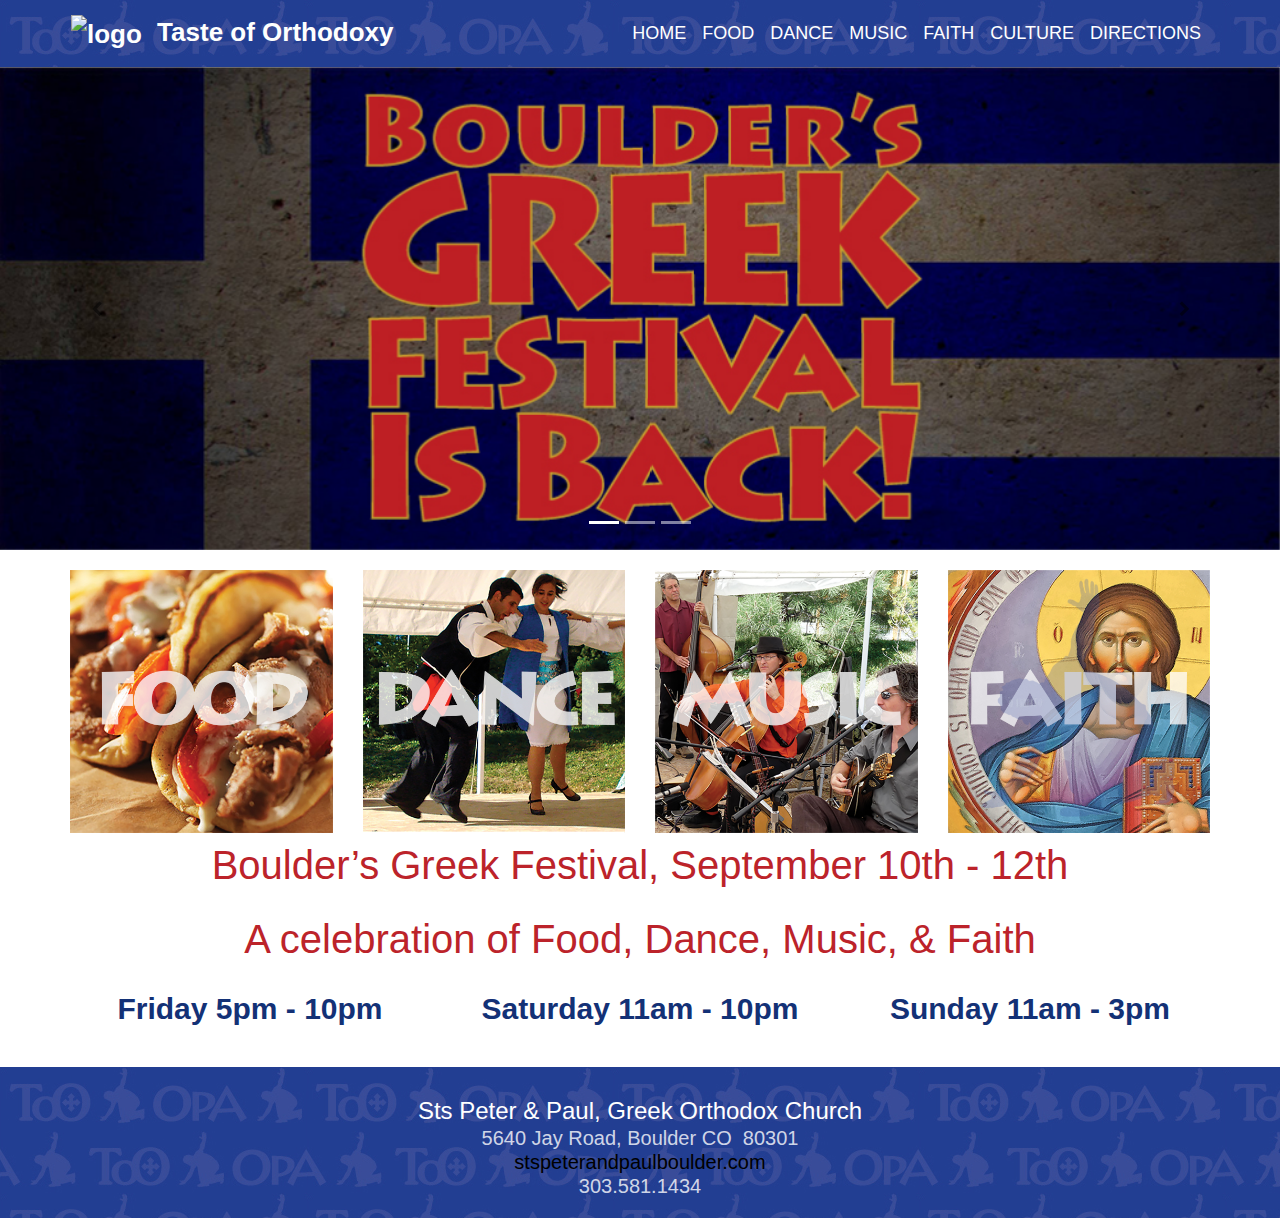
==== commit 62a1996b: "Add files via upload" ====
--- a/index.html
+++ b/index.html
@@ -7,8 +7,8 @@
     <meta name="viewport" content="width=device-width, initial-scale=1.0, viewport-fit=cover">
     <link rel="shortcut icon" type="image/png" href="favicon.png">
     
-	<link rel="stylesheet" type="text/css" href="./css/bootstrap.min.css?9880">
-	<link rel="stylesheet" type="text/css" href="style.css?3801">
+	<link rel="stylesheet" type="text/css" href="./css/bootstrap.min.css?7408">
+	<link rel="stylesheet" type="text/css" href="style.css?9933">
 	<link rel="stylesheet" type="text/css" href="./css/font-awesome.min.css">
 	
     <title>Home</title>
@@ -51,7 +51,7 @@
 <div class="page-container">
     
 <!-- bloc-0 -->
-<div class="bloc bg-dancer-bow-15-25 d-bloc" id="bloc-0">
+<div class="bloc bg-ToO-bkg d-bloc bg-repeat" id="bloc-0">
 	<div class="container ">
 		<div class="row">
 			<div class="col">
@@ -133,12 +133,31 @@
 <!-- bloc-2 -->
 <div class="bloc bg-center l-bloc " id="bloc-2">
 	<div class="container bloc-sm">
+		<div class="row voffset-clear-xs">
+			<div class="col-6 col-sm-6 offset-md-1 col-md-5 offset-lg-0 col-lg-3">
+				<a href="food.html"><img src="img/lazyload-ph.png" data-src="img/food.jpg" class="img-fluid mx-auto d-block img-cube lazyload" alt="food" /></a>
+			</div>
+			<div class="col-6 col-sm-6 col-md-5 offset-md-0 col-lg-3">
+				<a href="dance.html"><img src="img/lazyload-ph.png" data-src="img/dance.jpg" class="img-fluid mx-auto d-block img-cube lazyload" alt="dance" /></a>
+			</div>
+			<div class="col-6 col-sm-6 col-md-5 offset-md-1 offset-lg-0 col-lg-3">
+				<a href="music.html"><img src="img/lazyload-ph.png" data-src="img/music.jpg" class="img-fluid mx-auto d-block img-cube lazyload" alt="music" /></a>
+			</div>
+			<div class="col-6 col-sm-6 col-lg-3 col-md-5 offset-md-0">
+				<a href="faith.html"><img src="img/lazyload-ph.png" data-src="img/faith.jpg" class="img-fluid mx-auto d-block img-cube lazyload" alt="faith" /></a>
+			</div>
+		</div>
 		<div class="row voffset-clear-xs no-gutters">
 			<div class="offset-lg-1 col-lg-10 col-sm-10 offset-sm-1 col-12 col-md-12 offset-md-0">
 				<h1 class="mg-md my-hero-h1 text-lg-center text-md-center">
 					Boulder&rsquo;s Greek Festival, September 10th - 12th
 				</h1>
 			</div>
+			<div class="col-lg-10 offset-lg-1">
+				<h1 class="mg-md my-hero-h1 text-lg-center">
+					A celebration of Food, Dance, Music, &amp; Faith
+				</h1>
+			</div>
 		</div>
 		<div class="row voffset-clear-xs">
 			<div class="col-12 offset-md-0 align-self-center col-lg-4 offset-lg-0 col-md-4 offset-sm-0 col-sm-12">
@@ -155,27 +174,6 @@
 				<h3 class="mg-md mx-auto d-block text-lg-center text-sm-center text-center my-hero-h3 tc-st-patricks-blue">
 					Sunday 11am - 3pm
 				</h3>
-			</div>
-		</div>
-		<div class="row voffset-clear-xs">
-			<div class="col-6 col-sm-6 offset-md-1 col-md-5 offset-lg-0 col-lg-3">
-				<a href="food.html"><img src="img/lazyload-ph.png" data-src="img/food.jpg" class="img-fluid mx-auto d-block img-cube lazyload" alt="food" /></a>
-			</div>
-			<div class="col-6 col-sm-6 col-md-5 offset-md-0 col-lg-3">
-				<a href="dance.html"><img src="img/lazyload-ph.png" data-src="img/dance.jpg" class="img-fluid mx-auto d-block img-cube lazyload" alt="dance" /></a>
-			</div>
-			<div class="col-6 col-sm-6 col-md-5 offset-md-1 offset-lg-0 col-lg-3">
-				<a href="music.html"><img src="img/lazyload-ph.png" data-src="img/music.jpg" class="img-fluid mx-auto d-block img-cube lazyload" alt="music" /></a>
-			</div>
-			<div class="col-6 col-sm-6 col-lg-3 col-md-5 offset-md-0">
-				<a href="faith.html"><img src="img/lazyload-ph.png" data-src="img/faith.jpg" class="img-fluid mx-auto d-block img-cube lazyload" alt="faith" /></a>
-			</div>
-		</div>
-		<div class="row voffset-clear-xs">
-			<div class="offset-lg-1 col-lg-10 col-md-12 offset-md-0 col-sm-10 offset-sm-1 col-12">
-				<h1 class="mg-md text-lg-center text-md-center my-hero-h1">
-					A celebration of Food, Dance, Music, &amp; Faith<span></span>
-				</h1>
 			</div>
 		</div>
 	</div>
@@ -218,9 +216,9 @@
 <!-- Main container END -->
     
 
-<script src="./js/jquery-3.5.1.min.js?304"></script>
-<script src="./js/bootstrap.bundle.min.js?2180"></script>
-<script src="./js/blocs.min.js?9697"></script>
+<script src="./js/jquery-3.5.1.min.js?9395"></script>
+<script src="./js/bootstrap.bundle.min.js?5700"></script>
+<script src="./js/blocs.min.js?6158"></script>
 <script src="./js/lazysizes.min.js" defer></script>
 <!-- Additional JS END -->
 
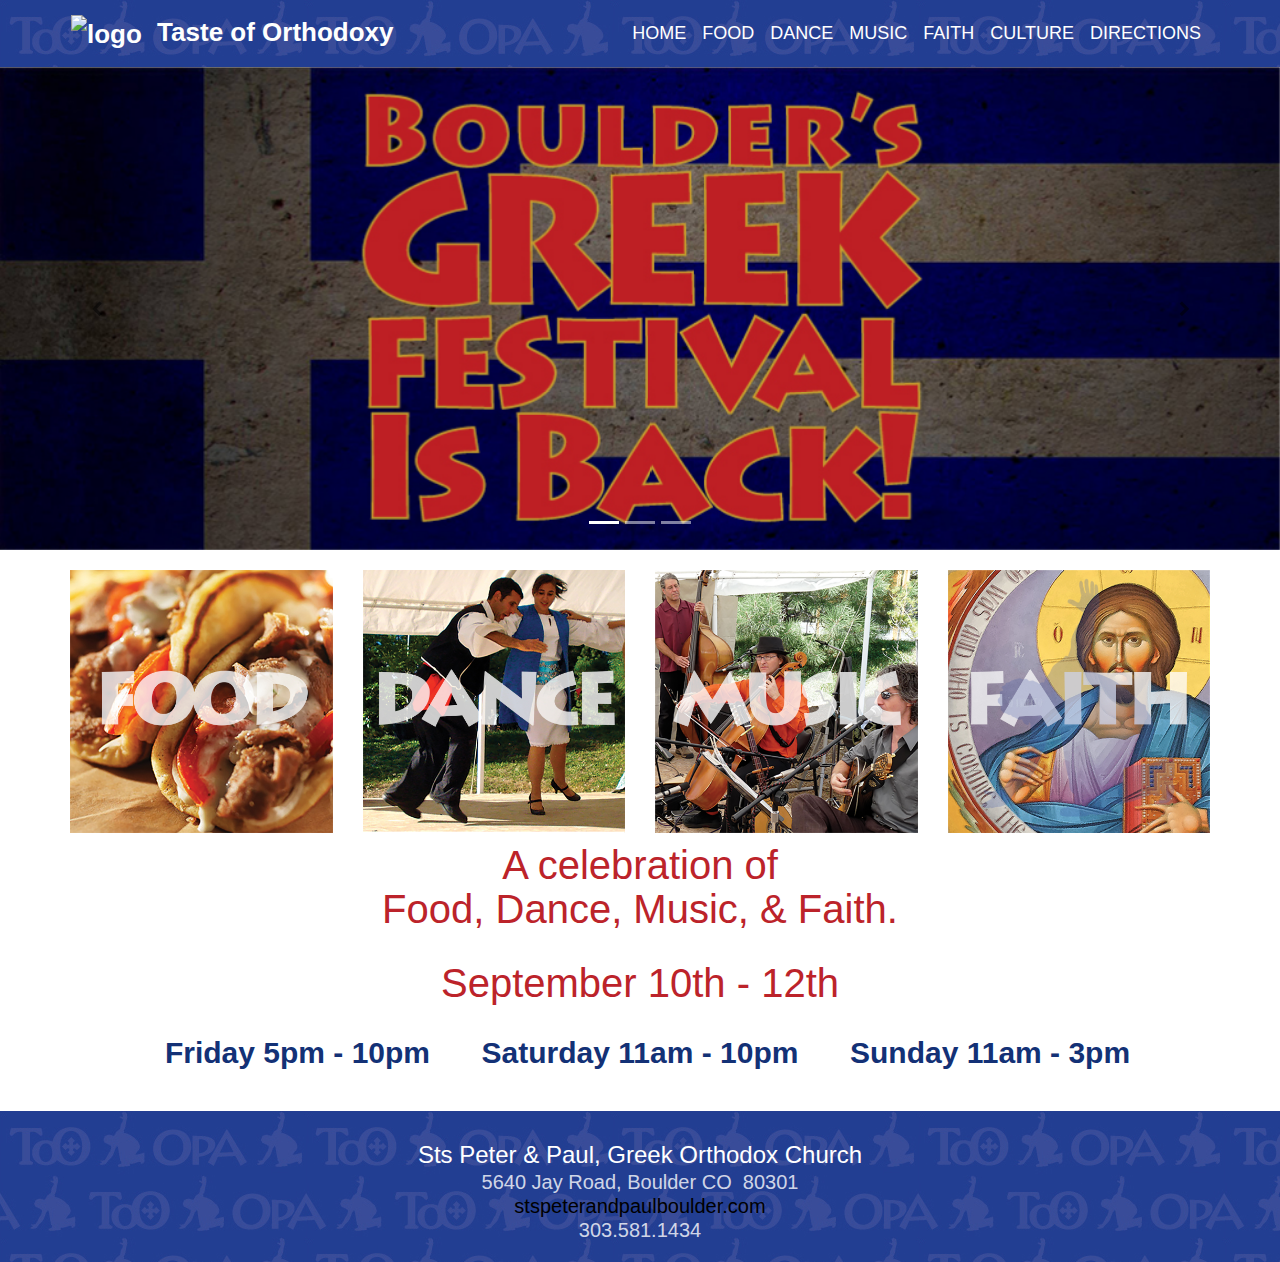
==== commit fd1b177b: "Add files via upload" ====
--- a/index.html
+++ b/index.html
@@ -7,8 +7,9 @@
     <meta name="viewport" content="width=device-width, initial-scale=1.0, viewport-fit=cover">
     <link rel="shortcut icon" type="image/png" href="favicon.png">
     
-	<link rel="stylesheet" type="text/css" href="./css/bootstrap.min.css?7408">
-	<link rel="stylesheet" type="text/css" href="style.css?9933">
+	<link rel="stylesheet" type="text/css" href="./css/bootstrap.min.css?1003">
+	<link rel="stylesheet" type="text/css" href="style.css?9219">
+	<link rel="stylesheet" type="text/css" href="./css/animate.min.css?7928">
 	<link rel="stylesheet" type="text/css" href="./css/font-awesome.min.css">
 	
     <title>Home</title>
@@ -51,16 +52,16 @@
 <div class="page-container">
     
 <!-- bloc-0 -->
-<div class="bloc bg-ToO-bkg d-bloc bg-repeat" id="bloc-0">
+<div class="bloc bg-ToO-bkg bg-repeat tc-dark-cerulean l-bloc" id="bloc-0">
 	<div class="container ">
 		<div class="row">
 			<div class="col">
 				<nav class="navbar navbar-light row navbar-expand-md" role="navigation">
-					<a class="navbar-brand link-style " href="index.html"><img src="img/ToO_neg.png" alt="logo" class="mr-2" /> Taste of Orthodoxy</a>
-					<button id="nav-toggle" type="button" class="ml-auto ui-navbar-toggler navbar-toggler border-0 p-0 my-nav-list" data-toggle="collapse" data-target=".navbar-21406" aria-expanded="false" aria-label="Toggle navigation">
+					<a class="navbar-brand link-style" href="index.html"><img src="img/ToO_neg.png" alt="logo" class="mr-2" /> Taste of Orthodoxy</a>
+					<button id="nav-toggle" type="button" class="ml-auto ui-navbar-toggler navbar-toggler border-0 p-0 menu-icon-thick-bars" data-toggle="collapse" data-target=".navbar-21406" aria-expanded="false" aria-label="Toggle navigation">
 						<span class="navbar-toggler-icon"></span>
 					</button>
-					<div class="collapse navbar-collapse navbar-21406">
+					<div class="collapse navbar-collapse navbar-21406  fullscreen-nav open-right">
 						<ul class="site-navigation nav navbar-nav ml-auto">
 							<li class="nav-item my-nav-list">
 								<a href="index.html" class="nav-link">Home</a>
@@ -93,7 +94,7 @@
 <!-- bloc-0 END -->
 
 <!-- bloc-1 -->
-<div class="bloc full-width-bloc bg-dancer-bow-15-25 d-bloc" id="bloc-1">
+<div class="bloc full-width-bloc bg-dancer-bow-15-25 l-bloc" id="bloc-1">
 	<div class="container ">
 		<div class="row voffset-clear-xs no-gutters">
 			<div class="col-12">
@@ -131,7 +132,7 @@
 <!-- bloc-1 END -->
 
 <!-- bloc-2 -->
-<div class="bloc bg-center l-bloc " id="bloc-2">
+<div class="bloc l-bloc" id="bloc-2">
 	<div class="container bloc-sm">
 		<div class="row voffset-clear-xs">
 			<div class="col-6 col-sm-6 offset-md-1 col-md-5 offset-lg-0 col-lg-3">
@@ -148,30 +149,30 @@
 			</div>
 		</div>
 		<div class="row voffset-clear-xs no-gutters">
-			<div class="offset-lg-1 col-lg-10 col-sm-10 offset-sm-1 col-12 col-md-12 offset-md-0">
+			<div class="col-lg-10 offset-lg-1 col-sm-12 offset-sm-0">
+				<h1 class="mg-md my-hero-h1 text-lg-center">
+					A celebration of <br>Food, Dance, Music, &amp; Faith.
+				</h1>
+			</div>
+			<div class="offset-lg-1 col-lg-10 col-12 col-md-12 offset-md-0 col-sm-12 offset-sm-0">
 				<h1 class="mg-md my-hero-h1 text-lg-center text-md-center">
-					Boulder&rsquo;s Greek Festival, September 10th - 12th
+					September 10th - 12th
 				</h1>
 			</div>
-			<div class="col-lg-10 offset-lg-1">
-				<h1 class="mg-md my-hero-h1 text-lg-center">
-					A celebration of Food, Dance, Music, &amp; Faith
-				</h1>
-			</div>
 		</div>
 		<div class="row voffset-clear-xs">
-			<div class="col-12 offset-md-0 align-self-center col-lg-4 offset-lg-0 col-md-4 offset-sm-0 col-sm-12">
-				<h3 class="mg-md text-lg-center text-md-center text-sm-center text-center my-hero-h3 tc-st-patricks-blue">
+			<div class="col-12 offset-md-0 align-self-center col-lg-4 offset-lg-0 col-md-4 offset-sm-0 col-sm-4">
+				<h3 class="mg-md text-sm-center text-center my-hero-h3 text-lg-right text-md-right">
 					Friday 5pm - 10pm
 				</h3>
 			</div>
-			<div class="align-self-center col-lg-4 col-md-4 col-sm-12">
-				<h3 class="mg-md text-lg-center text-sm-center text-center my-hero-h3 tc-st-patricks-blue">
+			<div class="align-self-center col-lg-4 col-md-4 col-sm-4">
+				<h3 class="mg-md text-lg-center text-sm-center text-center my-hero-h3">
 					Saturday 11am - 10pm
 				</h3>
 			</div>
-			<div class="col-lg-4 col-md-4 col-sm-12 align-self-center">
-				<h3 class="mg-md mx-auto d-block text-lg-center text-sm-center text-center my-hero-h3 tc-st-patricks-blue">
+			<div class="col-lg-4 col-md-4 align-self-center col-sm-4">
+				<h3 class="mg-md mx-auto d-block text-sm-center text-center my-hero-h3 text-lg-left text-md-left">
 					Sunday 11am - 3pm
 				</h3>
 			</div>
@@ -186,7 +187,7 @@
 
 
 <!-- bloc-3 -->
-<div class="bloc bgc-black bg-ToO-bkg bg-repeat d-bloc" id="bloc-3">
+<div class="bloc bg-ToO-bkg bg-repeat l-bloc" id="bloc-3">
 	<div class="container bloc-sm">
 		<div class="row">
 			<div class="col">
@@ -216,9 +217,9 @@
 <!-- Main container END -->
     
 
-<script src="./js/jquery-3.5.1.min.js?9395"></script>
-<script src="./js/bootstrap.bundle.min.js?5700"></script>
-<script src="./js/blocs.min.js?6158"></script>
+<script src="./js/jquery-3.5.1.min.js?918"></script>
+<script src="./js/bootstrap.bundle.min.js?9748"></script>
+<script src="./js/blocs.min.js?5520"></script>
 <script src="./js/lazysizes.min.js" defer></script>
 <!-- Additional JS END -->
 
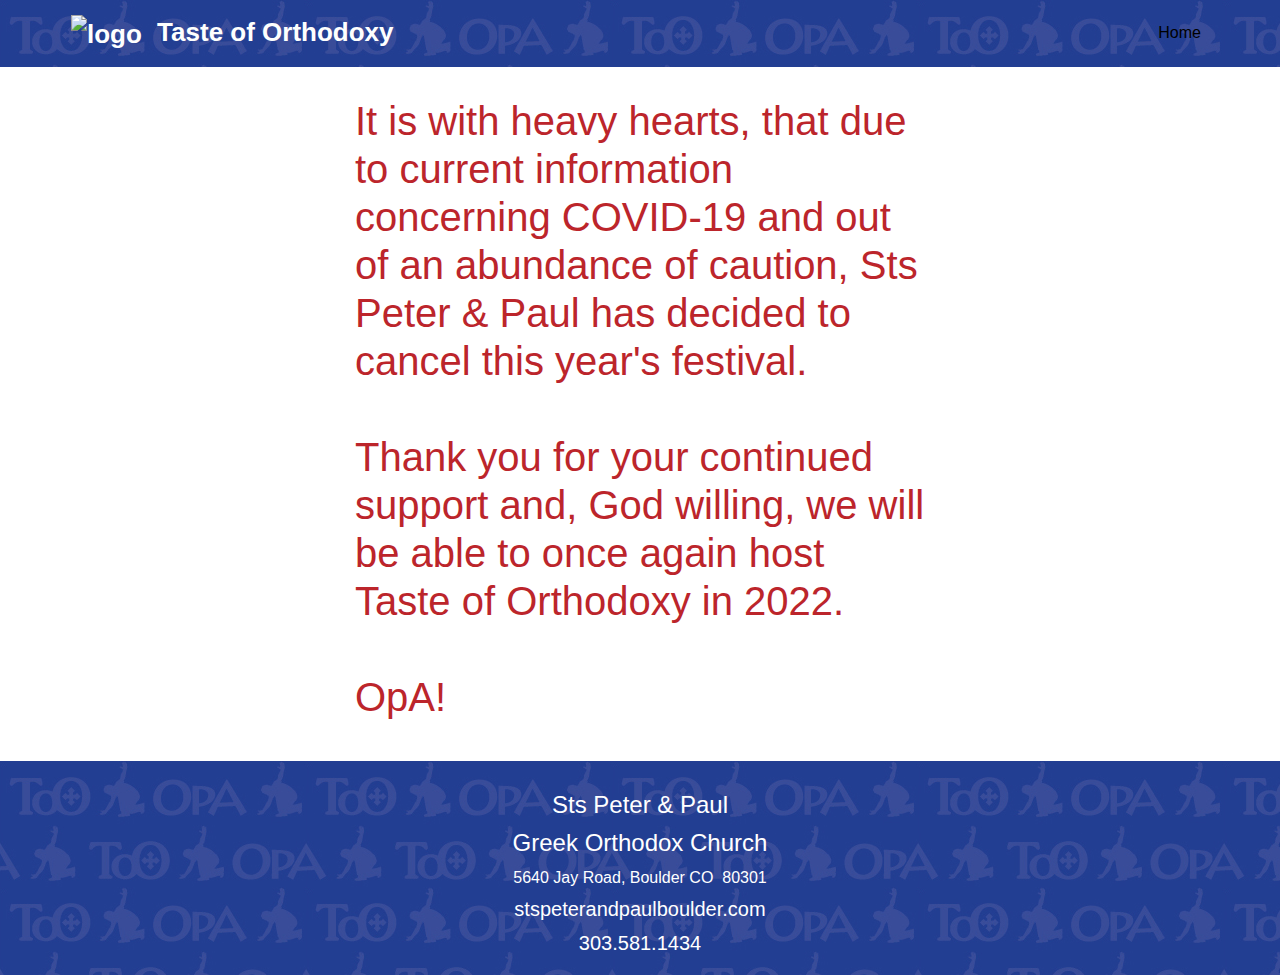
==== commit b985c9cc: "Add files via upload" ====
--- a/index.html
+++ b/index.html
@@ -7,9 +7,9 @@
     <meta name="viewport" content="width=device-width, initial-scale=1.0, viewport-fit=cover">
     <link rel="shortcut icon" type="image/png" href="favicon.png">
     
-	<link rel="stylesheet" type="text/css" href="./css/bootstrap.min.css?1003">
-	<link rel="stylesheet" type="text/css" href="style.css?9219">
-	<link rel="stylesheet" type="text/css" href="./css/animate.min.css?7928">
+	<link rel="stylesheet" type="text/css" href="./css/bootstrap.min.css?7424">
+	<link rel="stylesheet" type="text/css" href="style.css?6660">
+	<link rel="stylesheet" type="text/css" href="./css/animate.min.css?2793">
 	<link rel="stylesheet" type="text/css" href="./css/font-awesome.min.css">
 	
     <title>Home</title>
@@ -52,7 +52,7 @@
 <div class="page-container">
     
 <!-- bloc-0 -->
-<div class="bloc bg-ToO-bkg bg-repeat tc-dark-cerulean l-bloc" id="bloc-0">
+<div class="bloc tc-dark-cerulean bg-ToO-bkg d-bloc bg-repeat" id="bloc-0">
 	<div class="container ">
 		<div class="row">
 			<div class="col">
@@ -63,26 +63,8 @@
 					</button>
 					<div class="collapse navbar-collapse navbar-21406  fullscreen-nav open-right">
 						<ul class="site-navigation nav navbar-nav ml-auto">
-							<li class="nav-item my-nav-list">
-								<a href="index.html" class="nav-link">Home</a>
-							</li>
-							<li class="nav-item my-nav-list">
-								<a href="food.html" class="nav-link">Food</a>
-							</li>
-							<li class="nav-item my-nav-list">
-								<a href="dance.html" class="a-btn nav-link">Dance</a>
-							</li>
-							<li class="nav-item my-nav-list">
-								<a href="music.html" class="nav-link">Music</a>
-							</li>
-							<li class="nav-item my-nav-list">
-								<a href="faith.html" class="nav-link">Faith</a>
-							</li>
-							<li class="nav-item my-nav-list">
-								<a href="culture.html" class="nav-link">Culture</a>
-							</li>
-							<li class="nav-item my-nav-list">
-								<a href="directions.html" class="nav-link">Directions</a>
+							<li class="nav-item">
+								<a href="index.html" class="nav-link a-btn">Home</a>
 							</li>
 						</ul>
 					</div>
@@ -94,92 +76,18 @@
 <!-- bloc-0 END -->
 
 <!-- bloc-1 -->
-<div class="bloc full-width-bloc bg-dancer-bow-15-25 l-bloc" id="bloc-1">
-	<div class="container ">
-		<div class="row voffset-clear-xs no-gutters">
-			<div class="col-12">
-				<div id="carousel-24761" class="carousel slide carousel-fade" data-ride="carousel" data-interval="2000">
-					<ol class="carousel-indicators">
-						<li data-target="#carousel-24761" data-slide-to="0" class="active">
-						</li>
-						<li data-target="#carousel-24761" data-slide-to="1">
-						</li>
-						<li data-target="#carousel-24761" data-slide-to="2">
-						</li>
-					</ol>
-					<div class="carousel-inner" role="listbox">
-						<div class="carousel-item active">
-							<img class="d-inline-block w-100" alt="slide 1" src="img/2021_ToO-Is-Back.jpg" />
-							<div class="carousel-caption">
-							</div>
-						</div>
-						<div class="carousel-item">
-							<img alt="slide 2" class="d-inline-block w-100" src="img/2001_ToO-Is-Back2.jpg" />
-							<div class="carousel-caption">
-							</div>
-						</div>
-						<div class="carousel-item">
-							<img class="d-inline-block w-100" alt="home_dates" src="img/2001_ToO-Is-Back3.jpg" />
-							<div class="carousel-caption">
-							</div>
-						</div>
-					</div><a class="carousel-nav-controls carousel-control-prev" href="#carousel-24761" role="button" data-slide="prev"><span class="fa fa-chevron-left"></span><span class="sr-only">Previous</span></a><a class="carousel-nav-controls carousel-control-next" href="#carousel-24761" role="button" data-slide="next"><span class="fa fa-chevron-right"></span><span class="sr-only">Next</span></a>
-				</div>
+<div class="bloc none bg-dance-troupe-Dancing-Zorbas d-bloc" id="bloc-1">
+	<div class="container bloc-sm">
+		<div class="row no-gutters">
+			<div class="offset-md-1 col-md-10 col-sm-10 offset-sm-1 offset-lg-3 col-lg-6">
+				<h1 class="mg-md cancel ">
+					It is with heavy hearts, that due to current information concerning COVID-19 and out of an abundance of caution, Sts Peter &amp; Paul has decided to cancel this year's festival. <br><br>Thank you for your continued support and, God willing, we will be able to once again host Taste of Orthodoxy in 2022.<br><br>OpA!
+				</h1>
 			</div>
 		</div>
 	</div>
 </div>
 <!-- bloc-1 END -->
-
-<!-- bloc-2 -->
-<div class="bloc l-bloc" id="bloc-2">
-	<div class="container bloc-sm">
-		<div class="row voffset-clear-xs">
-			<div class="col-6 col-sm-6 offset-md-1 col-md-5 offset-lg-0 col-lg-3">
-				<a href="food.html"><img src="img/lazyload-ph.png" data-src="img/food.jpg" class="img-fluid mx-auto d-block img-cube lazyload" alt="food" /></a>
-			</div>
-			<div class="col-6 col-sm-6 col-md-5 offset-md-0 col-lg-3">
-				<a href="dance.html"><img src="img/lazyload-ph.png" data-src="img/dance.jpg" class="img-fluid mx-auto d-block img-cube lazyload" alt="dance" /></a>
-			</div>
-			<div class="col-6 col-sm-6 col-md-5 offset-md-1 offset-lg-0 col-lg-3">
-				<a href="music.html"><img src="img/lazyload-ph.png" data-src="img/music.jpg" class="img-fluid mx-auto d-block img-cube lazyload" alt="music" /></a>
-			</div>
-			<div class="col-6 col-sm-6 col-lg-3 col-md-5 offset-md-0">
-				<a href="faith.html"><img src="img/lazyload-ph.png" data-src="img/faith.jpg" class="img-fluid mx-auto d-block img-cube lazyload" alt="faith" /></a>
-			</div>
-		</div>
-		<div class="row voffset-clear-xs no-gutters">
-			<div class="col-lg-10 offset-lg-1 col-sm-12 offset-sm-0">
-				<h1 class="mg-md my-hero-h1 text-lg-center">
-					A celebration of <br>Food, Dance, Music, &amp; Faith.
-				</h1>
-			</div>
-			<div class="offset-lg-1 col-lg-10 col-12 col-md-12 offset-md-0 col-sm-12 offset-sm-0">
-				<h1 class="mg-md my-hero-h1 text-lg-center text-md-center">
-					September 10th - 12th
-				</h1>
-			</div>
-		</div>
-		<div class="row voffset-clear-xs">
-			<div class="col-12 offset-md-0 align-self-center col-lg-4 offset-lg-0 col-md-4 offset-sm-0 col-sm-4">
-				<h3 class="mg-md text-sm-center text-center my-hero-h3 text-lg-right text-md-right">
-					Friday 5pm - 10pm
-				</h3>
-			</div>
-			<div class="align-self-center col-lg-4 col-md-4 col-sm-4">
-				<h3 class="mg-md text-lg-center text-sm-center text-center my-hero-h3">
-					Saturday 11am - 10pm
-				</h3>
-			</div>
-			<div class="col-lg-4 col-md-4 align-self-center col-sm-4">
-				<h3 class="mg-md mx-auto d-block text-sm-center text-center my-hero-h3 text-lg-left text-md-left">
-					Sunday 11am - 3pm
-				</h3>
-			</div>
-		</div>
-	</div>
-</div>
-<!-- bloc-2 END -->
 
 <!-- ScrollToTop Button -->
 <a class="bloc-button btn btn-d scrollToTop" onclick="scrollToTarget('1',this)"><span class="fa fa-chevron-up"></span></a>
@@ -192,19 +100,22 @@
 		<div class="row">
 			<div class="col">
 				<h4 class="mg-md text-lg-center footer-link text-sm-center">
-					Sts Peter &amp; Paul,&nbsp;Greek Orthodox Church<br>
+					Sts Peter &amp; Paul<br>
+				</h4>
+				<h4 class="mg-md footer-link text-lg-center text-md-center text-sm-center">
+					Greek Orthodox Church
 				</h4>
 			</div>
 			<div class="col-lg-12">
-				<h5 class="mg-md my-h5 text-lg-center text-sm-center">
+				<h6 class="mg-md text-lg-center text-sm-center footer-link">
 					5640 Jay Road, Boulder CO &nbsp;80301
-				</h5>
-				<h5 class="mg-md text-lg-center my-h5 text-center">
-					<a href="https://www.stspeterandpaulboulder.org/" target="_blank">stspeterandpaulboulder.com</a><br>
+				</h6>
+				<h5 class="mg-md text-lg-center text-center footer-link">
+					<a class="footer-link" href="https://www.stspeterandpaulboulder.org/" target="_blank">stspeterandpaulboulder.com</a><br>
 				</h5>
 			</div>
 			<div class="col-lg-12">
-				<h5 class="mg-md my-h5 text-lg-center text-center">
+				<h5 class="mg-md text-lg-center text-center footer-link">
 					303.581.1434
 				</h5>
 			</div>
@@ -217,9 +128,9 @@
 <!-- Main container END -->
     
 
-<script src="./js/jquery-3.5.1.min.js?918"></script>
-<script src="./js/bootstrap.bundle.min.js?9748"></script>
-<script src="./js/blocs.min.js?5520"></script>
+<script src="./js/jquery-3.5.1.min.js?5553"></script>
+<script src="./js/bootstrap.bundle.min.js?9094"></script>
+<script src="./js/blocs.min.js?3852"></script>
 <script src="./js/lazysizes.min.js" defer></script>
 <!-- Additional JS END -->
 
--- a/style.css
+++ b/style.css
@@ -1,5 +1,5 @@
 /*-----------------------------------------------------------------------------------
-	    ToO_got-culture?_2021
+	    ToO_2021
         Built with Blocs
 -----------------------------------------------------------------------------------*/
  
@@ -44,9 +44,6 @@
 
 /* Sizes */
 
-.bloc-lg{
-	padding:100px 50px;
-}
 .bloc-sm{
 	padding:20px 50px;
 }
@@ -85,57 +82,6 @@
 }
 
 
-/* Dark theme */
-
-.d-bloc{
-	color:rgba(255,255,255,.7);
-}
-.d-bloc button:hover{
-	color:rgba(255,255,255,.9);
-}
-.d-bloc .icon-round,.d-bloc .icon-square,.d-bloc .icon-rounded,.d-bloc .icon-semi-rounded-a,.d-bloc .icon-semi-rounded-b{
-	border-color:rgba(255,255,255,.9);
-}
-.d-bloc .divider-h span{
-	border-color:rgba(255,255,255,.2);
-}
-.d-bloc .a-btn,.d-bloc .navbar a, .d-bloc a .icon-sm, .d-bloc a .icon-md, .d-bloc a .icon-lg, .d-bloc a .icon-xl, .d-bloc h1 a, .d-bloc h2 a, .d-bloc h3 a, .d-bloc h4 a, .d-bloc h5 a, .d-bloc h6 a, .d-bloc p a{
-	color:rgba(255,255,255,.6);
-}
-.d-bloc .a-btn:hover,.d-bloc .navbar a:hover,.d-bloc a:hover .icon-sm, .d-bloc a:hover .icon-md, .d-bloc a:hover .icon-lg, .d-bloc a:hover .icon-xl, .d-bloc h1 a:hover, .d-bloc h2 a:hover, .d-bloc h3 a:hover, .d-bloc h4 a:hover, .d-bloc h5 a:hover, .d-bloc h6 a:hover, .d-bloc p a:hover{
-	color:rgba(255,255,255,1);
-}
-.d-bloc .navbar-toggle .icon-bar{
-	background:rgba(255,255,255,1);
-}
-.d-bloc .btn-wire,.d-bloc .btn-wire:hover{
-	color:rgba(255,255,255,1);
-	border-color:rgba(255,255,255,1);
-}
-.d-bloc .card{
-	color:rgba(0,0,0,.5);
-}
-.d-bloc .card button:hover{
-	color:rgba(0,0,0,.7);
-}
-.d-bloc .card icon{
-	border-color:rgba(0,0,0,.7);
-}
-.d-bloc .card .divider-h span{
-	border-color:rgba(0,0,0,.1);
-}
-.d-bloc .card .a-btn{
-	color:rgba(0,0,0,.6);
-}
-.d-bloc .card .a-btn:hover{
-	color:rgba(0,0,0,1);
-}
-.d-bloc .card .btn-wire, .d-bloc .card .btn-wire:hover{
-	color:rgba(0,0,0,.7);
-	border-color:rgba(0,0,0,.3);
-}
-
-
 /* Light theme */
 
 .d-bloc .card,.l-bloc{
@@ -171,6 +117,178 @@
 .hero .hero-nav{
 	padding-left:inherit;
 	padding-right:inherit;
+}
+/* Thick Bars Menu Icon */
+.navbar-light .menu-icon-thick-bars .navbar-toggler-icon{
+	background-image: url("data:image/svg+xml;charset=utf8,%3Csvg viewBox='0 0 30 30' xmlns='http://www.w3.org/2000/svg'%3E%3Cpath stroke='rgba(0, 0, 0, 0.5)' stroke-width='5' stroke-miterlimit='10' d='M4 7h22M4 15h22M4 23h22'/%3E%3C/svg%3E");
+}
+.navbar-dark .menu-icon-thick-bars .navbar-toggler-icon{
+	background-image: url("data:image/svg+xml;charset=utf8,%3Csvg viewBox='0 0 30 30' xmlns='http://www.w3.org/2000/svg'%3E%3Cpath stroke='rgba(255, 255, 255, 0.5)' stroke-width='5' stroke-miterlimit='10' d='M4 7h22M4 15h22M4 23h22'/%3E%3C/svg%3E");
+}
+
+/* Nav Special Classes */
+.nav-special{
+	overflow-y:scroll;
+}
+.nav-special .site-navigation{
+	top:0;
+	left:0;
+	width:100%;
+	position: relative!important;
+	max-width: 100%!important;
+	z-index: 1000;
+}
+.nav-special .nav > li{
+	width:100%;
+	background: none!important;
+	border:0!important;
+}
+.nav-special.collapsing{
+	-webkit-transition: none;
+	transition: none;
+	height:100%!important;
+	background: none!important;
+}
+.nav-special .navbar-nav .show .dropdown-menu{
+	position: relative!important;
+	transform: none!important;
+	float: none;
+	width: 100%;
+	margin-top: 0;
+	background-color: transparent;
+	-webkit-box-shadow: none;
+	box-shadow: none;
+	border: 0;
+}
+.nav-special .nav .dropdown-menu .nav-link{
+	color:#FFF;
+}
+.blocsapp-special-menu{
+	position: absolute;
+	z-index:10000;
+}
+.nav-special.fullscreen-nav .caret,.nav-special.fullscreen-nav .dropdown-menu .dropdown .caret{
+	border-width: 8px;
+}
+.nav-special .navbar-nav .show>.nav-link{
+	color:#FFF;
+}
+
+/* Animate Menu Symbol */
+.navbar-toggle{
+	transition: all .1s linear;
+}
+.selected-nav{
+	opacity: 0;
+	transform: scale(0.3);
+	transition: all .1s linear;
+}
+
+
+/* Special Menu Close Button */
+.close-special-menu{
+	position: fixed;
+	display: block;
+	width: 25px;
+	height:25px;
+	top:16px;
+	right:10px;
+	z-index: 10000;
+}
+.nav-invert .sidebar-nav .close-special-menu{
+	left:260px;
+}
+.close-special-menu .close-icon{
+	display: block;
+	width:100%;
+	height:1px;
+	transform: rotate(45deg);
+	margin-top:12px;
+}
+.close-special-menu .close-icon:after{
+	content:"";
+	display:inherit;
+	width:inherit;
+	height:inherit;
+	background: inherit;
+	transform: rotate(90deg);
+}
+.lock-scroll{
+	overflow:hidden;
+	transition: background .3s linear;
+}
+.nav-special::-webkit-scrollbar{
+	-webkit-appearance: none;
+	width:0;
+	height:0;
+}
+.nav-special .dropdown-menu .dropdown .caret{
+	border-top-color: rgba(255,255,255,.8);
+	border-right-color: transparent;
+	border-bottom-color: transparent;
+	border-left-color: transparent;
+	margin: 0 0 0 5px;
+	float: none;
+}
+.blocsapp-special-menu .site-navigation.pull-right{
+	float:none!important;
+}
+
+/* Nav Special Close Button */
+.close-special-menu .close-icon{
+	background:#fff;
+}
+.blocsapp-special-menu blocsnav{
+	background: #000;
+}
+
+/* Full Screen Navigation */
+.nav-special.fullscreen-nav{
+	width: 100%;
+	right: 0;
+	top: 0;
+	bottom: 0;
+	opacity: 0;
+	z-index: 1000;
+	position: fixed;
+	transition: all .2s linear;
+}
+ .nav-special.fullscreen-nav.open-up{
+	transform: translateY(1000px);
+}
+ .nav-special.fullscreen-nav.open-down{
+	transform: translateY(-1000px);
+}
+ .nav-special.fullscreen-nav.open-left{
+	transform: translateX(-1000px);
+}
+ .nav-special.fullscreen-nav.open-right{
+	transform: translateX(1000px);
+}
+ .nav-special.fullscreen-nav .nav > li a,.nav-special.fullscreen-nav .nav .dropdown-menu > li > a{
+	color:rgba(255,255,255,.8);
+	text-align: center;
+	font-size: 28px;
+}
+ .nav-special.fullscreen-nav .nav > li a:hover{
+	color:#FFF;
+}
+ .open.nav-special.fullscreen-nav{
+	opacity: 1;
+	transition: all .2s linear;
+}
+.nav-special.fullscreen-nav .site-navigation{
+	text-align:center;
+	margin-top:10%!important;
+}
+.nav-special.fullscreen-nav .close-special-menu{
+	right:20px;
+}
+ .open.nav-special.fullscreen-nav.open-left,  .open.nav-special.fullscreen-nav.open-right,  .open.nav-special.fullscreen-nav.open-down, .open.nav-special.fullscreen-nav.open-up{
+	transform: translateY(0);
+}
+.navbar-toggle.menu-icon-thick-bars{
+	margin-top:4px!important;
 }
 /* Handle Multi Level Navigation */.navbar-light .navbar-nav .nav-link {
 	color: rgb(64, 64, 64);
@@ -313,6 +431,10 @@
 	font-size:40px;
 	text-transform:none;
 	line-height:44px;
+	padding-right:0px;
+	padding-bottom:0px;
+	padding-left:0px;
+	margin:10px 0px 0px 0px;
 }
 .my-hero-h2{
 	color:#B62329!important;
@@ -327,7 +449,7 @@
 	font-size:30px;
 	line-height:36px;
 	border-style:none;
-	color:#133176!important;
+	color:#133276!important;
 	padding:0px 0px 0px 0px;
 }
 .link-style:hover{
@@ -367,9 +489,6 @@
 }
 .white{
 	color:rgba(255,255,255,0.80)!important;
-}
-.h4-color{
-	color:#ffffff;
 }
 .my-caption{
 	font-family:"Open Sans Condensed";
@@ -378,20 +497,57 @@
 	color:#FFFFFF!important;
 	text-align:left;
 }
+.img-dancers{
+	text-align:left;
+	width:600px;
+}
+.img-banner{
+	width:100%;
+}
+.cube{
+	;
+}
+.item{
+	font-size:20px;
+	line-height:22px;
+	color:#1A4384!important;
+	font-weight:900;
+	margin:0px 0px 0px 0px;
+	padding:10px 0px 0px 0px;
+}
+.tickets{
+	text-align:right;
+}
+.ingredients{
+	font-size:18px;
+	font-weight:100;
+	line-height:20px;
+	color:rgba(0,0,0,0.80)!important;
+	margin:0px 0px 0px 0px;
+	padding:0px 0px 0px 15px;
+}
+.h6-style{
+	width:100%;
+}
+.menu-category{
+	color:#AC2429!important;
+	font-weight:900;
+	text-align:center;
+	margin:0px 0px 0px 0px;
+	padding:20px 0px 0px 0px;
+}
+.light{
+	font-weight:100;
+}
 
 /* = Colour
 -------------------------------------------------------------- */
 
-/* Background colour styles */
-
-.bgc-black{
-	background-color:#000000;
-}
 
 /* Text colour styles */
 
-.tc-st-patricks-blue{
-	color:#133176!important;
+.tc-dark-cerulean{
+	color:#1A4384!important;
 }
 
 /* Bloc image backgrounds */
@@ -399,8 +555,8 @@
 .bg-ToO-bkg{
 	background-image:url("img/ToO_bkg.jpg");
 }
-.bg-directions-need{
-	background-image:url("img/directions_need.jpg");
+.bg-dancer-bow-15-25{
+	background-image:url("img/dancer-bow_15%25.png");
 }
 
 
@@ -477,15 +633,17 @@
 		font-size:14px;
 		line-height:5px;
 		direction:rtl;
+		text-align:right;
 	}
 	.my-h3{
 		margin-bottom:10px;
 		font-size:22px;
 	}
 	.my-hero-h1{
-		font-size:32px;
-		line-height:36px;
+		font-size:28px;
+		line-height:32px;
 		margin-bottom:5px;
+		text-align:center;
 	}
 	.my-hero-h2{
 		font-weight:normal;
@@ -503,6 +661,25 @@
 		margin:0px 0px 0px 0px;
 		padding:0px 0px 0px 0px;
 	}
+	.item{
+		padding:10px 0px 0px 0px;
+	}
+	.tickets{
+		text-align:right;
+		font-size:20px;
+		line-height:22px;
+		font-weight:900;
+		color:#153271!important;
+		margin:0px 0px 0px 0px;
+		padding:0px 0px 0px 0px;
+	}
+	.light{
+		font-weight:100;
+	}
+	.menu-category{
+		text-decoration:none;
+		text-align:center;
+	}
 	
 }
 
@@ -519,8 +696,29 @@
 	}
 	.my-hero-h1{
 		text-align:center;
-		font-size:30px;
-		line-height:30px;
+		line-height:28px;
+		font-size:24px;
+		margin-bottom:0px;
+		margin-top:0px;
+	}
+	.my-hero-h3{
+		font-size:15px;
+	}
+	.my-nav-list{
+		line-height:18px;
+		background-color:#1A4384;
+		color:#FFFFFF!important;
+	}
+	.my-nav-list:active{
+	}
+	.tickets{
+		margin-top:10px;
+	}
+	.menu-category{
+		padding-top:15px;
+	}
+	.item{
+		padding-top:5px;
 	}
 	
 }
@@ -530,10 +728,11 @@
 		text-align:center;
 	}
 	.my-hero-h1{
-		font-size:24px;
+		font-size:20px;
 		line-height:24px;
 		margin-bottom:0px;
 		margin-top:0px;
+		padding:0px 0px 0px 0px;
 	}
 	.my-h2{
 		font-size:30px;
@@ -541,7 +740,7 @@
 		padding-top:5px;
 	}
 	.my-h3{
-		font-size:20px;
+		font-size:25px;
 		margin-bottom:2px;
 	}
 	.my-h5{
@@ -562,8 +761,27 @@
 	}
 	.white{
 	}
-	.h3-color{
-		color:#ffffff;
+	.my-hero-h3{
+		line-height:18px;
+	}
+	.item{
+		font-size:16px;
+		line-height:18px;
+		padding:10px 0px 0px 0px;
+	}
+	.ingredients{
+		font-size:15px;
+		line-height:17px;
+		padding:0px 0px 0px 10px;
+	}
+	.light{
+		font-size:16px;
+		line-height:18px;
+	}
+	.tickets{
+		font-size:16px;
+		line-height:18px;
+		margin-top:0px;
 	}
 	
 }
